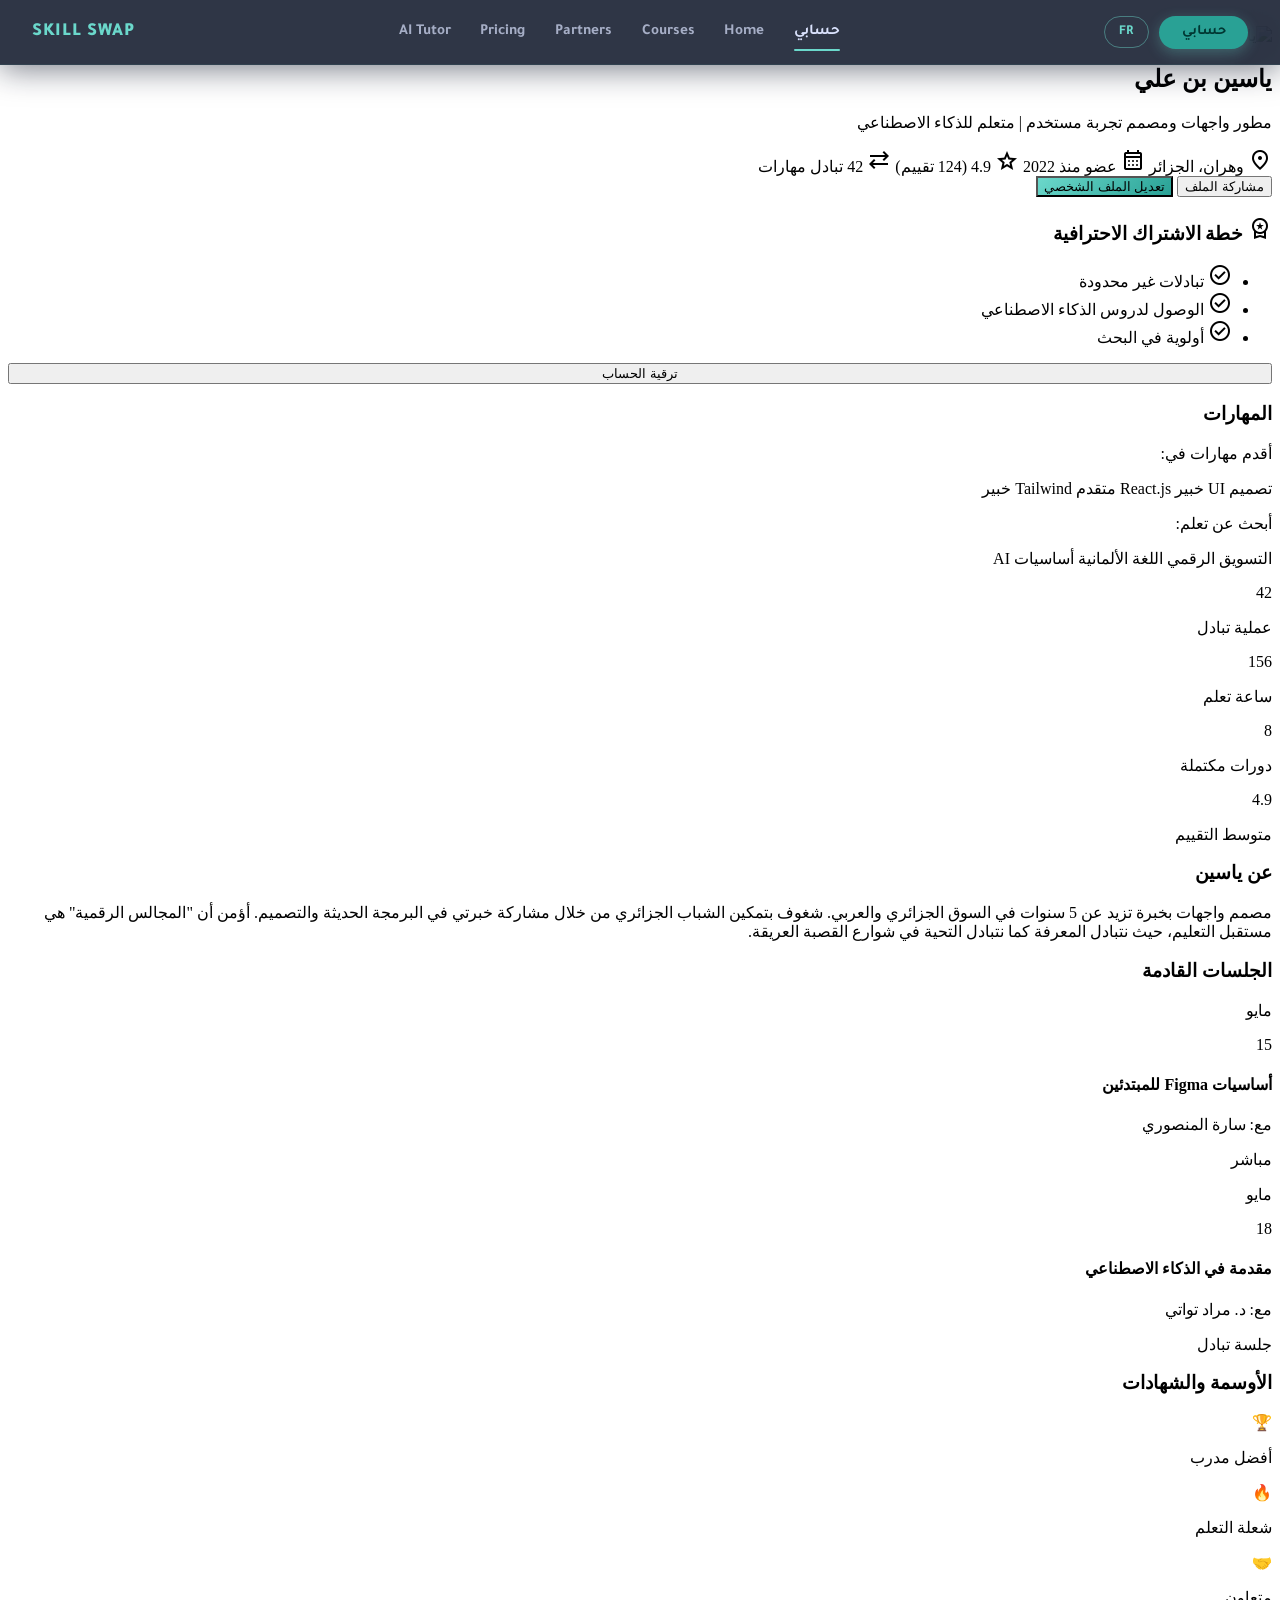
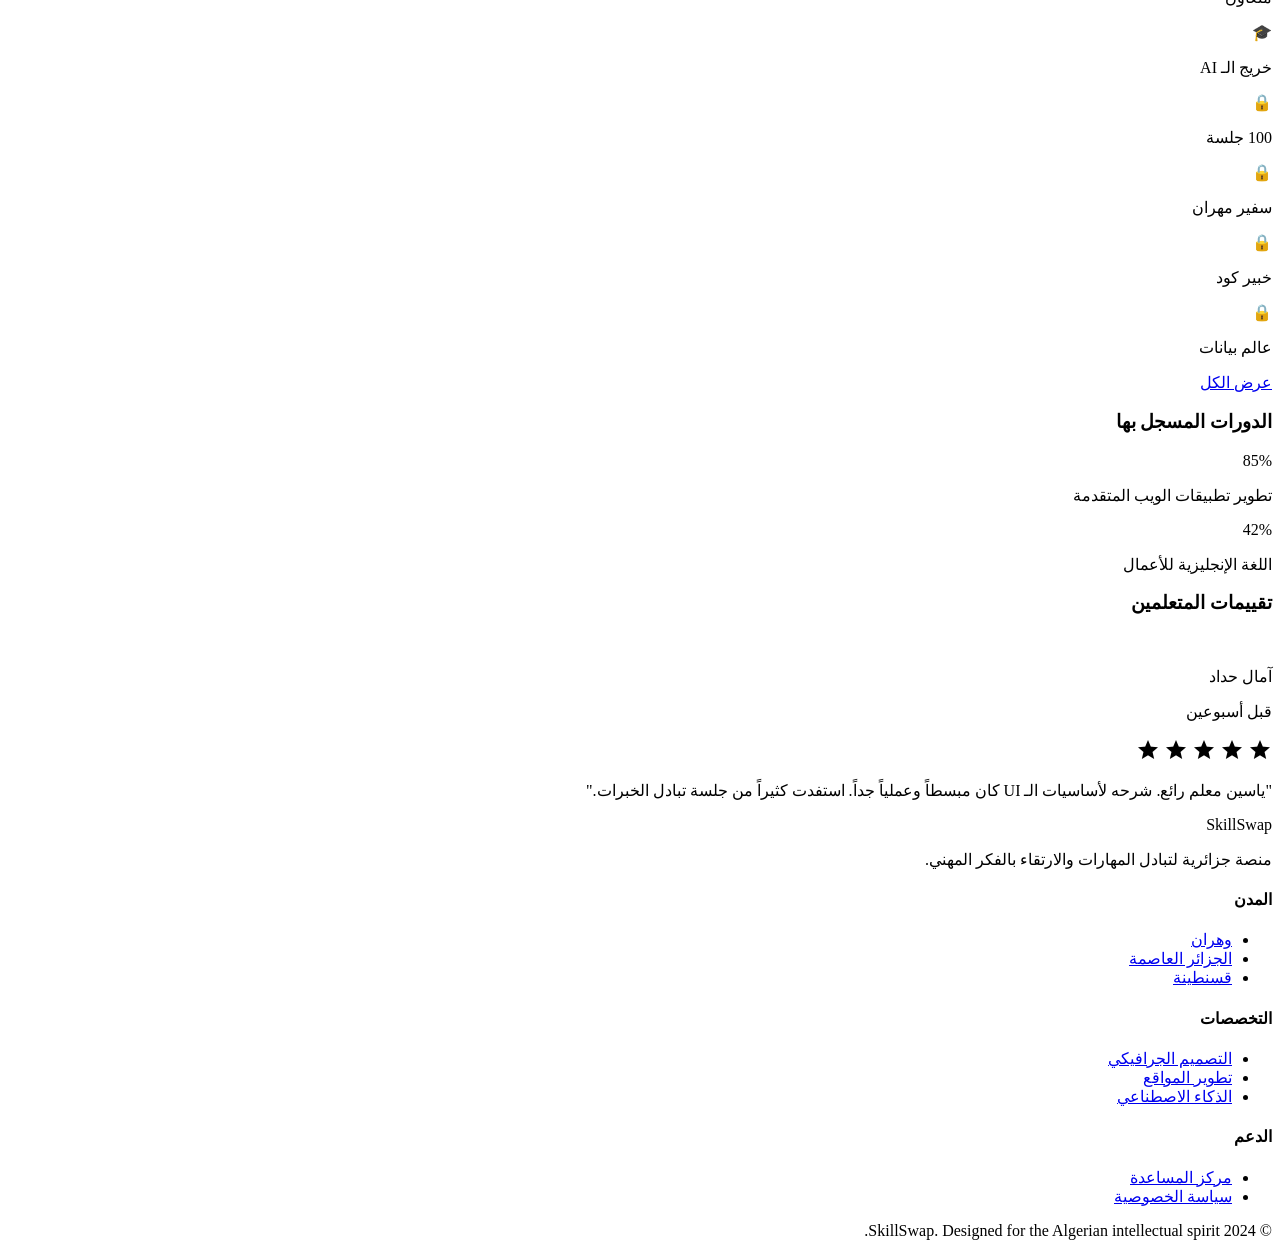
==== account.html @ 95735d89 "Add files via upload" ====
<!DOCTYPE html>
<html class="dark" dir="rtl" lang="ar">
<head>
<meta charset="utf-8"/>
<meta content="width=device-width, initial-scale=1.0" name="viewport"/>
<title>Skill Swap | حسابي</title>
<script src="https://cdn.tailwindcss.com?plugins=forms,container-queries"></script>
<link href="https://fonts.googleapis.com/css2?family=Tajawal:wght@400;500;700;900&family=Cairo:wght@400;500;600;700&family=Material+Symbols+Outlined:wght,FILL@100..700,0..1&display=swap" rel="stylesheet"/>
<link href="https://fonts.googleapis.com/css2?family=Material+Symbols+Outlined:wght,FILL@100..700,0..1&display=swap" rel="stylesheet"/>
<script id="tailwind-config">
  tailwind.config = {
    darkMode:"class",
    theme:{extend:{"colors":{"on-background":"#dae2fd","secondary":"#ffb690","surface-container-lowest":"#060e20","inverse-primary":"#006a61","secondary-fixed":"#ffdbca","surface-tint":"#6bd8cb","tertiary-fixed-dim":"#ffb59a","surface-dim":"#0b1326","tertiary-fixed":"#ffdbce","surface":"#0b1326","error":"#ffb4ab","background":"#0b1326","surface-bright":"#31394d","surface-container-low":"#131b2e","surface-container-high":"#222a3d","on-error-container":"#ffdad6","inverse-surface":"#dae2fd","on-primary-container":"#00302b","tertiary":"#ffb59a","surface-container-highest":"#2d3449","on-tertiary-fixed":"#370e00","on-surface-variant":"#bcc9c6","on-secondary-container":"#4a1c00","on-secondary-fixed-variant":"#783200","on-primary":"#003732","tertiary-container":"#d27956","primary-container":"#29a195","error-container":"#93000a","surface-container":"#171f33","secondary-fixed-dim":"#ffb690","primary-fixed-dim":"#6bd8cb","on-secondary":"#552100","outline-variant":"#3d4947","primary":"#6bd8cb","on-secondary-fixed":"#341100","on-tertiary":"#591c02","on-primary-fixed":"#00201d","outline":"#879391","on-tertiary-container":"#4f1700","on-primary-fixed-variant":"#005049","inverse-on-surface":"#283044","primary-fixed":"#89f5e7","on-surface":"#dae2fd","secondary-container":"#ec6a06","on-error":"#690005","surface-variant":"#2d3449","on-tertiary-fixed-variant":"#773215"},"borderRadius":{"DEFAULT":"0.25rem","lg":"0.5rem","xl":"0.75rem","full":"9999px"},"fontFamily":{"headline":["Tajawal","sans-serif"],"body":["Cairo","sans-serif"],"label":["Cairo","sans-serif"]}}}
  }
</script>
<link rel="stylesheet" href="shared.css"/>
<link rel="stylesheet" href="style-account.css"/>
</head>
<body class="bg-surface text-on-surface min-h-screen font-body" data-page="account">

<!-- Toast -->
<div id="toast" class="fixed bottom-8 left-1/2 -translate-x-1/2 z-[300] hidden">
  <div class="bg-surface-container-high border border-primary/30 text-on-surface px-6 py-3 rounded-full shadow-2xl font-body text-sm flex items-center gap-3">
    <span class="material-symbols-outlined text-primary text-base">check_circle</span>
    <span id="toast-msg">تم بنجاح!</span>
  </div>
</div>

<!-- Edit Profile Modal -->
<div id="edit-modal" class="fixed inset-0 z-[200] hidden items-center justify-center p-4">
  <div class="absolute inset-0 bg-black/70 backdrop-blur-sm" id="edit-modal-backdrop"></div>
  <div class="relative bg-[#131b2e] rounded-3xl w-full max-w-lg shadow-2xl border border-outline-variant/20 z-10 p-8">
    <button onclick="closeEditModal()" class="absolute top-4 left-4 w-10 h-10 bg-surface-container-high rounded-full flex items-center justify-center text-on-surface hover:bg-surface-bright transition-colors">
      <span class="material-symbols-outlined text-base">close</span>
    </button>
    <h2 class="font-headline font-black text-2xl text-on-surface mb-6 text-right">تعديل الملف الشخصي</h2>
    <div class="space-y-4">
      <div class="flex flex-col gap-2 text-right">
        <label class="text-sm font-bold text-on-surface-variant">الاسم الكامل</label>
        <input id="edit-name" type="text" value="ياسين بن علي" class="bg-surface-container-high border border-outline-variant/30 rounded-xl px-4 py-3 text-on-surface focus:ring-primary focus:border-primary text-right"/>
      </div>
      <div class="flex flex-col gap-2 text-right">
        <label class="text-sm font-bold text-on-surface-variant">الولاية</label>
        <input id="edit-city" type="text" value="وهران، الجزائر" class="bg-surface-container-high border border-outline-variant/30 rounded-xl px-4 py-3 text-on-surface focus:ring-primary focus:border-primary text-right"/>
      </div>
      <div class="flex flex-col gap-2 text-right">
        <label class="text-sm font-bold text-on-surface-variant">نبذة عني</label>
        <textarea id="edit-bio" rows="3" class="bg-surface-container-high border border-outline-variant/30 rounded-xl px-4 py-3 text-on-surface focus:ring-primary focus:border-primary text-right resize-none">مصمم واجهات بخبرة تزيد عن 5 سنوات في السوق الجزائري والعربي.</textarea>
      </div>
      <button onclick="saveProfile()" class="w-full py-4 rounded-full maghreb-glow text-on-primary-container font-headline font-black text-lg hover:scale-105 transition-transform mt-4">
        حفظ التغييرات
      </button>
    </div>
  </div>
</div>

<nav id="ss-header"></nav>

<main class="pt-20">
  <!-- Hero Profile Section -->
  <section class="relative">
    <div class="h-64 md:h-80 w-full bg-surface-container-lowest relative overflow-hidden">
      <div class="absolute inset-0 opacity-40 bg-[radial-gradient(circle_at_top_right,_var(--tw-gradient-stops))] from-primary/30 via-transparent to-transparent"></div>
      <img class="w-full h-full object-cover" src="https://lh3.googleusercontent.com/aida-public/[base64]" alt=""/>
      <div class="absolute inset-0 bg-gradient-to-t from-surface via-surface/40 to-transparent"></div>
    </div>
    <div class="max-w-7xl mx-auto px-6 -mt-24 relative z-10">
      <div class="flex flex-col md:flex-row items-end gap-6 pb-8">
        <div class="relative">
          <div class="w-32 h-32 md:w-40 md:h-40 rounded-full border-4 border-surface overflow-hidden shadow-2xl avatar-ring">
            <img class="w-full h-full object-cover" src="https://lh3.googleusercontent.com/aida-public/[base64]" alt="ياسين"/>
          </div>
          <div class="absolute bottom-2 right-2 w-6 h-6 bg-green-500 border-4 border-surface rounded-full shadow-lg animate-pulse"></div>
        </div>
        <div class="flex-1 text-right md:mb-4">
          <div class="flex flex-col md:flex-row md:items-center justify-between gap-4">
            <div>
              <h1 id="profile-name" class="text-3xl md:text-5xl font-black text-on-background mb-1 font-headline">ياسين بن علي</h1>
              <p class="text-primary text-lg md:text-xl font-medium">مطور واجهات ومصمم تجربة مستخدم | متعلم للذكاء الاصطناعي</p>
              <div class="flex flex-wrap gap-3 mt-4">
                <span class="bg-surface-container-high px-4 py-1.5 rounded-full text-xs font-bold flex items-center gap-2">
                  <span class="material-symbols-outlined text-primary text-sm">location_on</span>
                  <span id="profile-city">وهران، الجزائر</span>
                </span>
                <span class="bg-surface-container-high px-4 py-1.5 rounded-full text-xs font-bold flex items-center gap-2">
                  <span class="material-symbols-outlined text-primary text-sm">calendar_month</span> عضو منذ 2022
                </span>
                <span class="bg-surface-container-high px-4 py-1.5 rounded-full text-xs font-bold flex items-center gap-2">
                  <span class="material-symbols-outlined text-secondary text-sm">star</span> 4.9 (124 تقييم)
                </span>
                <span class="bg-surface-container-high px-4 py-1.5 rounded-full text-xs font-bold flex items-center gap-2">
                  <span class="material-symbols-outlined text-primary text-sm">sync_alt</span> 42 تبادل مهارات
                </span>
              </div>
            </div>
            <div class="flex gap-3 h-fit">
              <button onclick="shareProfile()" class="px-6 py-2.5 rounded-full border border-outline-variant bg-surface-container-high hover:bg-surface-bright transition-all font-bold text-sm">مشاركة الملف</button>
              <button onclick="openEditModal()" class="maghreb-glow px-8 py-2.5 rounded-full text-on-primary-container font-black text-sm shadow-xl shadow-primary/20 hover:scale-105 transition-transform">تعديل الملف الشخصي</button>
            </div>
          </div>
        </div>
      </div>
    </div>
  </section>

  <!-- Main Content Layout -->
  <div class="max-w-7xl mx-auto px-6 py-12">
    <div class="flex flex-col lg:flex-row gap-8">
      <!-- LEFT SIDEBAR -->
      <aside class="w-full lg:w-[320px] flex flex-col gap-8">
        <!-- Subscription Card -->
        <div class="bg-surface-container-low rounded-xl p-6 border border-primary/10 relative overflow-hidden">
          <div class="absolute -top-12 -left-12 w-32 h-32 bg-primary/10 rounded-full blur-3xl"></div>
          <h3 class="text-xl font-bold mb-4 flex items-center gap-2 font-headline">
            <span class="material-symbols-outlined text-secondary">workspace_premium</span>
            خطة الاشتراك الاحترافية
          </h3>
          <ul class="space-y-3 mb-6">
            <li class="flex items-center gap-3 text-sm text-on-surface-variant">
              <span class="material-symbols-outlined text-primary text-sm">check_circle</span>
              تبادلات غير محدودة
            </li>
            <li class="flex items-center gap-3 text-sm text-on-surface-variant">
              <span class="material-symbols-outlined text-primary text-sm">check_circle</span>
              الوصول لدروس الذكاء الاصطناعي
            </li>
            <li class="flex items-center gap-3 text-sm text-on-surface-variant">
              <span class="material-symbols-outlined text-primary text-sm">check_circle</span>
              أولوية في البحث
            </li>
          </ul>
          <button onclick="window.location.href='pricing.html'" class="w-full py-3 rounded-xl bg-surface-container-highest border border-outline-variant text-primary font-bold hover:bg-primary hover:text-on-primary transition-all">ترقية الحساب</button>
        </div>
        <!-- Skills Card -->
        <div class="bg-surface-container-low rounded-xl p-6">
          <h3 class="text-lg font-bold mb-6 font-headline">المهارات</h3>
          <div class="mb-8">
            <p class="text-xs font-bold text-primary mb-3">أقدم مهارات في:</p>
            <div class="flex flex-wrap gap-2">
              <span class="bg-primary/10 text-primary px-3 py-1.5 rounded-lg text-xs font-bold flex items-center gap-2">تصميم UI <span class="bg-primary/20 px-1 rounded text-[10px]">خبير</span></span>
              <span class="bg-primary/10 text-primary px-3 py-1.5 rounded-lg text-xs font-bold flex items-center gap-2">React.js <span class="bg-primary/20 px-1 rounded text-[10px]">متقدم</span></span>
              <span class="bg-primary/10 text-primary px-3 py-1.5 rounded-lg text-xs font-bold flex items-center gap-2">Tailwind <span class="bg-primary/20 px-1 rounded text-[10px]">خبير</span></span>
            </div>
          </div>
          <div>
            <p class="text-xs font-bold text-secondary mb-3">أبحث عن تعلم:</p>
            <div class="flex flex-wrap gap-2">
              <span class="bg-secondary/10 text-secondary px-3 py-1.5 rounded-lg text-xs font-bold">التسويق الرقمي</span>
              <span class="bg-secondary/10 text-secondary px-3 py-1.5 rounded-lg text-xs font-bold">اللغة الألمانية</span>
              <span class="bg-secondary/10 text-secondary px-3 py-1.5 rounded-lg text-xs font-bold">أساسيات AI</span>
            </div>
          </div>
        </div>
        <!-- Stats Grid -->
        <div class="grid grid-cols-2 gap-4">
          <div class="bg-surface-container-low p-4 rounded-xl text-center stat-box">
            <p class="text-2xl font-black text-primary">42</p>
            <p class="text-[10px] font-bold text-on-surface-variant uppercase tracking-wider">عملية تبادل</p>
          </div>
          <div class="bg-surface-container-low p-4 rounded-xl text-center stat-box">
            <p class="text-2xl font-black text-secondary">156</p>
            <p class="text-[10px] font-bold text-on-surface-variant uppercase tracking-wider">ساعة تعلم</p>
          </div>
          <div class="bg-surface-container-low p-4 rounded-xl text-center stat-box">
            <p class="text-2xl font-black text-primary">8</p>
            <p class="text-[10px] font-bold text-on-surface-variant uppercase tracking-wider">دورات مكتملة</p>
          </div>
          <div class="bg-surface-container-low p-4 rounded-xl text-center stat-box">
            <p class="text-2xl font-black text-secondary">4.9</p>
            <p class="text-[10px] font-bold text-on-surface-variant uppercase tracking-wider">متوسط التقييم</p>
          </div>
        </div>
      </aside>

      <!-- MAIN COLUMN -->
      <div class="flex-1 flex flex-col gap-8">
        <!-- Bio Section -->
        <div class="bg-surface-container-low p-8 rounded-xl">
          <h3 class="text-xl font-black mb-4 font-headline">عن ياسين</h3>
          <p id="profile-bio" class="text-on-surface-variant leading-relaxed font-medium">
            مصمم واجهات بخبرة تزيد عن 5 سنوات في السوق الجزائري والعربي. شغوف بتمكين الشباب الجزائري من خلال مشاركة خبرتي في البرمجة الحديثة والتصميم. أؤمن أن "المجالس الرقمية" هي مستقبل التعليم، حيث نتبادل المعرفة كما نتبادل التحية في شوارع القصبة العريقة.
          </p>
        </div>

        <!-- Upcoming Sessions -->
        <div class="bg-surface-container-low p-8 rounded-xl">
          <h3 class="text-xl font-black mb-6 font-headline">الجلسات القادمة</h3>
          <div class="space-y-4">
            <div class="flex items-center justify-between p-4 bg-surface-container-high rounded-xl border-r-4 border-primary session-item">
              <div class="flex items-center gap-4">
                <div class="text-center bg-surface-container-highest px-3 py-2 rounded-lg">
                  <p class="text-xs font-bold text-on-surface-variant">مايو</p>
                  <p class="text-lg font-black text-primary">15</p>
                </div>
                <div>
                  <h4 class="font-bold text-on-surface">أساسيات Figma للمبتدئين</h4>
                  <p class="text-xs text-on-surface-variant">مع: سارة المنصوري</p>
                </div>
              </div>
              <span class="bg-primary/10 text-primary text-[10px] px-3 py-1 rounded-full font-black">مباشر</span>
            </div>
            <div class="flex items-center justify-between p-4 bg-surface-container-high rounded-xl border-r-4 border-secondary session-item">
              <div class="flex items-center gap-4">
                <div class="text-center bg-surface-container-highest px-3 py-2 rounded-lg">
                  <p class="text-xs font-bold text-on-surface-variant">مايو</p>
                  <p class="text-lg font-black text-secondary">18</p>
                </div>
                <div>
                  <h4 class="font-bold text-on-surface">مقدمة في الذكاء الاصطناعي</h4>
                  <p class="text-xs text-on-surface-variant">مع: د. مراد تواتي</p>
                </div>
              </div>
              <span class="bg-secondary/10 text-secondary text-[10px] px-3 py-1 rounded-full font-black">جلسة تبادل</span>
            </div>
          </div>
        </div>

        <!-- Badges & Certificates -->
        <div class="bg-surface-container-low p-8 rounded-xl">
          <h3 class="text-xl font-black mb-6 font-headline">الأوسمة والشهادات</h3>
          <div class="grid grid-cols-4 md:grid-cols-8 gap-4">
            <div class="flex flex-col items-center gap-2 group badge-item cursor-pointer" onclick="showBadge('أفضل مدرب', '🏆')">
              <div class="w-12 h-12 rounded-full bg-primary-container flex items-center justify-center text-2xl shadow-lg shadow-primary/10 group-hover:scale-110 transition-transform">🏆</div>
              <p class="text-[10px] font-bold text-on-surface-variant text-center">أفضل مدرب</p>
            </div>
            <div class="flex flex-col items-center gap-2 badge-item cursor-pointer" onclick="showBadge('شعلة التعلم', '🔥')">
              <div class="w-12 h-12 rounded-full bg-primary-container flex items-center justify-center text-2xl shadow-lg shadow-primary/10 hover:scale-110 transition-transform">🔥</div>
              <p class="text-[10px] font-bold text-on-surface-variant text-center">شعلة التعلم</p>
            </div>
            <div class="flex flex-col items-center gap-2 badge-item cursor-pointer" onclick="showBadge('متعاون', '🤝')">
              <div class="w-12 h-12 rounded-full bg-primary-container flex items-center justify-center text-2xl shadow-lg shadow-primary/10 hover:scale-110 transition-transform">🤝</div>
              <p class="text-[10px] font-bold text-on-surface-variant text-center">متعاون</p>
            </div>
            <div class="flex flex-col items-center gap-2 badge-item cursor-pointer" onclick="showBadge('خريج الـ AI', '🎓')">
              <div class="w-12 h-12 rounded-full bg-primary-container flex items-center justify-center text-2xl shadow-lg shadow-primary/10 hover:scale-110 transition-transform">🎓</div>
              <p class="text-[10px] font-bold text-on-surface-variant text-center">خريج الـ AI</p>
            </div>
            <div class="flex flex-col items-center gap-2 opacity-30 grayscale cursor-not-allowed">
              <div class="w-12 h-12 rounded-full bg-surface-container-highest flex items-center justify-center text-2xl">🔒</div>
              <p class="text-[10px] font-bold text-on-surface-variant text-center">100 جلسة</p>
            </div>
            <div class="flex flex-col items-center gap-2 opacity-30 grayscale cursor-not-allowed">
              <div class="w-12 h-12 rounded-full bg-surface-container-highest flex items-center justify-center text-2xl">🔒</div>
              <p class="text-[10px] font-bold text-on-surface-variant text-center">سفير مهران</p>
            </div>
            <div class="flex flex-col items-center gap-2 opacity-30 grayscale cursor-not-allowed">
              <div class="w-12 h-12 rounded-full bg-surface-container-highest flex items-center justify-center text-2xl">🔒</div>
              <p class="text-[10px] font-bold text-on-surface-variant text-center">خبير كود</p>
            </div>
            <div class="flex flex-col items-center gap-2 opacity-30 grayscale cursor-not-allowed">
              <div class="w-12 h-12 rounded-full bg-surface-container-highest flex items-center justify-center text-2xl">🔒</div>
              <p class="text-[10px] font-bold text-on-surface-variant text-center">عالم بيانات</p>
            </div>
          </div>
        </div>

        <!-- Progress Bars -->
        <div class="bg-surface-container-low p-8 rounded-xl">
          <div class="flex items-center justify-between mb-6">
            <a class="text-primary text-xs font-bold hover:underline" href="courses.html">عرض الكل</a>
            <h3 class="text-xl font-black font-headline">الدورات المسجل بها</h3>
          </div>
          <div class="space-y-6">
            <div>
              <div class="flex justify-between items-center mb-2">
                <p class="text-xs text-primary font-bold">85%</p>
                <p class="font-bold text-sm">تطوير تطبيقات الويب المتقدمة</p>
              </div>
              <div class="h-2 w-full bg-surface-container-highest rounded-full overflow-hidden">
                <div class="h-full maghreb-glow rounded-full progress-bar" data-width="85" style="width:0%"></div>
              </div>
            </div>
            <div>
              <div class="flex justify-between items-center mb-2">
                <p class="text-xs text-secondary font-bold">42%</p>
                <p class="font-bold text-sm">اللغة الإنجليزية للأعمال</p>
              </div>
              <div class="h-2 w-full bg-surface-container-highest rounded-full overflow-hidden">
                <div class="h-full accent-glow rounded-full progress-bar" data-width="42" style="width:0%"></div>
              </div>
            </div>
          </div>
        </div>

        <!-- Reviews Section -->
        <div class="bg-surface-container-low p-8 rounded-xl">
          <h3 class="text-xl font-black mb-6 font-headline">تقييمات المتعلمين</h3>
          <div class="space-y-6">
            <div class="bg-surface-container-high/50 p-6 rounded-xl review-card">
              <div class="flex justify-between items-start mb-4">
                <div class="flex gap-3">
                  <div class="w-10 h-10 rounded-full overflow-hidden bg-primary-container/20">
                    <img class="w-full h-full object-cover" src="https://lh3.googleusercontent.com/aida-public/[base64]" alt=""/>
                  </div>
                  <div>
                    <p class="font-bold text-sm">آمال حداد</p>
                    <p class="text-[10px] text-on-surface-variant">قبل أسبوعين</p>
                  </div>
                </div>
                <div class="flex text-secondary">
                  <span class="material-symbols-outlined text-xs" style="font-variation-settings:'FILL' 1;">star</span>
                  <span class="material-symbols-outlined text-xs" style="font-variation-settings:'FILL' 1;">star</span>
                  <span class="material-symbols-outlined text-xs" style="font-variation-settings:'FILL' 1;">star</span>
                  <span class="material-symbols-outlined text-xs" style="font-variation-settings:'FILL' 1;">star</span>
                  <span class="material-symbols-outlined text-xs" style="font-variation-settings:'FILL' 1;">star</span>
                </div>
              </div>
              <p class="text-sm text-on-surface-variant italic">"ياسين معلم رائع. شرحه لأساسيات الـ UI كان مبسطاً وعملياً جداً. استفدت كثيراً من جلسة تبادل الخبرات."</p>
            </div>
          </div>
        </div>
      </div>
    </div>
  </div>
</main>

<!-- Footer -->
<footer class="bg-[#131b2e] w-full pt-16 pb-8 px-8 font-body text-base leading-relaxed">
  <div class="max-w-7xl mx-auto grid grid-cols-1 md:grid-cols-4 gap-12 text-right w-full">
    <div>
      <div class="text-xl font-bold text-[#dae2fd] mb-4 font-headline">SkillSwap</div>
      <p class="text-[#dae2fd]/60 text-sm">منصة جزائرية لتبادل المهارات والارتقاء بالفكر المهني.</p>
    </div>
    <div>
      <h4 class="text-[#f97316] font-semibold mb-6 font-headline">المدن</h4>
      <ul class="space-y-3">
        <li><a class="text-[#dae2fd]/60 hover:text-[#6bd8cb] transition-colors" href="#">وهران</a></li>
        <li><a class="text-[#dae2fd]/60 hover:text-[#6bd8cb] transition-colors" href="#">الجزائر العاصمة</a></li>
        <li><a class="text-[#dae2fd]/60 hover:text-[#6bd8cb] transition-colors" href="#">قسنطينة</a></li>
      </ul>
    </div>
    <div>
      <h4 class="text-[#f97316] font-semibold mb-6 font-headline">التخصصات</h4>
      <ul class="space-y-3">
        <li><a class="text-[#dae2fd]/60 hover:text-[#6bd8cb] transition-colors" href="courses.html">التصميم الجرافيكي</a></li>
        <li><a class="text-[#dae2fd]/60 hover:text-[#6bd8cb] transition-colors" href="courses.html">تطوير المواقع</a></li>
        <li><a class="text-[#dae2fd]/60 hover:text-[#6bd8cb] transition-colors" href="ai.html">الذكاء الاصطناعي</a></li>
      </ul>
    </div>
    <div>
      <h4 class="text-[#f97316] font-semibold mb-6 font-headline">الدعم</h4>
      <ul class="space-y-3">
        <li><a class="text-[#dae2fd]/60 hover:text-[#6bd8cb] transition-colors" href="#">مركز المساعدة</a></li>
        <li><a class="text-[#dae2fd]/60 hover:text-[#6bd8cb] transition-colors" href="#">سياسة الخصوصية</a></li>
      </ul>
    </div>
  </div>
  <div class="mt-16 pt-8 border-t border-outline-variant/20 text-center text-[#dae2fd]/40 text-xs">© 2024 SkillSwap. Designed for the Algerian intellectual spirit.</div>
</footer>

<script src="shared.js"></script>
<script src="script-account.js"></script>
</body>
</html>
---- shared.css ----
/* ============================================================
   SKILL SWAP — shared.css
   Shared styles: header, modals, auth, AI, course-detail, utils
   ============================================================ */

/* ──── HEADER ──── */
#ss-header {
  position: fixed; top: 0; left: 0; right: 0;
  z-index: 100;
  background: rgba(11,19,38,.85);
  backdrop-filter: blur(20px);
  -webkit-backdrop-filter: blur(20px);
  border-bottom: 1px solid rgba(107,216,203,.07);
  box-shadow: 0 4px 32px rgba(11,19,38,.55);
}
.nav-inner {
  display: flex; align-items: center; justify-content: space-between;
  padding: .875rem 1.5rem;
  max-width: 1280px; margin: 0 auto;
}
.nav-brand {
  display: flex; align-items: center; gap: .625rem;
  text-decoration: none; cursor: pointer;
}
.nav-badge {
  width: 2.25rem; height: 2.25rem; border-radius: .625rem;
  background: linear-gradient(135deg,#ffb690,#ec6a06);
  color: #fff; font-weight: 900; font-size: .875rem;
  display: flex; align-items: center; justify-content: center;
  box-shadow: 0 4px 12px rgba(236,106,6,.3); flex-shrink: 0;
}
.nav-brand-text {
  font-family: 'Tajawal', sans-serif; font-weight: 900; font-size: 1.25rem;
  background: linear-gradient(to bottom right,#6bd8cb,#29a195);
  -webkit-background-clip: text; -webkit-text-fill-color: transparent;
  background-clip: text;
}
.nav-links { display: flex; align-items: center; gap: 2rem; }
.nav-link {
  font-family: 'Tajawal', sans-serif; font-weight: 700; font-size: 1rem;
  color: rgba(218,226,253,.65); text-decoration: none;
  padding-bottom: 2px; border-bottom: 2px solid transparent;
  transition: color .2s, border-color .2s;
}
.nav-link:hover { color: #dae2fd; }
.nav-link-active { color: #6bd8cb !important; border-bottom-color: #6bd8cb; }
.nav-actions { display: flex; align-items: center; gap: .75rem; }

/* Language toggle */
.lang-pill {
  display: flex; align-items: center;
  background: rgba(34,42,61,.6);
  border: 1px solid rgba(107,216,203,.15);
  border-radius: 9999px;
  padding: .2rem; gap: .15rem;
}
.lang-btn {
  padding: .25rem .7rem; border-radius: 9999px;
  font-size: .75rem; font-weight: 700;
  cursor: pointer; transition: all .2s;
  color: rgba(218,226,253,.45); border: none;
  background: transparent; font-family: 'Cairo', sans-serif;
}
.lang-btn-active {
  background: linear-gradient(135deg,#6bd8cb,#29a195);
  color: #003732 !important;
}

/* Nav buttons */
.btn-join {
  padding: .45rem 1.1rem; border-radius: 9999px;
  font-family: 'Tajawal', sans-serif; font-weight: 700; font-size: .85rem;
  background: linear-gradient(135deg,#6bd8cb,#29a195);
  color: #003732; cursor: pointer; border: none;
  transition: transform .2s, box-shadow .2s; white-space: nowrap;
}
.btn-join:hover { transform: scale(1.05); box-shadow: 0 4px 16px rgba(107,216,203,.3); }

.btn-account {
  display: flex; align-items: center; gap: .5rem;
  padding: .35rem .9rem .35rem .5rem;
  border-radius: 9999px;
  border: 1px solid rgba(107,216,203,.3);
  background: rgba(107,216,203,.08);
  color: #6bd8cb; text-decoration: none;
  font-family: 'Tajawal', sans-serif; font-weight: 700; font-size: .85rem;
  transition: background .2s;
}
.btn-account:hover { background: rgba(107,216,203,.15); }
.nav-avatar {
  width: 1.75rem; height: 1.75rem; border-radius: 9999px;
  background: linear-gradient(135deg,#6bd8cb,#29a195);
  color: #003732; font-weight: 900; font-size: .8rem;
  display: flex; align-items: center; justify-content: center; flex-shrink: 0;
}

.hamburger {
  padding: .4rem; border-radius: .5rem; border: none; background: transparent;
  color: #6bd8cb; cursor: pointer; transition: background .2s;
}
.hamburger:hover { background: rgba(107,216,203,.1); }

/* ──── MOBILE DRAWER ──── */
.mobile-drawer { position: fixed; inset: 0; z-index: 200; }
.mobile-overlay {
  position: absolute; inset: 0;
  background: rgba(0,0,0,.6); backdrop-filter: blur(4px);
}
.mobile-panel {
  position: absolute; top: 0; right: 0;
  width: min(18rem, 85vw); height: 100%;
  background: #131b2e;
  border-left: 1px solid rgba(107,216,203,.12);
  display: flex; flex-direction: column;
  padding: 1.5rem; gap: 1rem; overflow-y: auto;
}
[dir="ltr"] .mobile-panel { right: auto; left: 0; border-left: none; border-right: 1px solid rgba(107,216,203,.12); }
.slide-in { animation: slideInPanel .3s cubic-bezier(.34,1.56,.64,1) forwards; }
@keyframes slideInPanel { from { transform: translateX(100%); opacity: 0; } to { transform: translateX(0); opacity: 1; } }
[dir="ltr"] .mobile-panel.slide-in { animation: slideInPanelLTR .3s cubic-bezier(.34,1.56,.64,1) forwards; }
@keyframes slideInPanelLTR { from { transform: translateX(-100%); opacity: 0; } to { transform: translateX(0); opacity: 1; } }

.mobile-panel-header {
  display: flex; justify-content: space-between; align-items: center;
  padding-bottom: .75rem; border-bottom: 1px solid rgba(61,73,71,.3);
}
.mobile-close {
  width: 2rem; height: 2rem; border-radius: 9999px;
  background: rgba(34,42,61,.6); border: none; color: #dae2fd;
  display: flex; align-items: center; justify-content: center; cursor: pointer;
}
.mobile-lang { align-self: flex-end; }
.mobile-nav { display: flex; flex-direction: column; gap: .25rem; }
.mobile-nav-link {
  padding: .75rem 1rem; border-radius: .75rem;
  font-family: 'Tajawal', sans-serif; font-weight: 700; font-size: 1rem;
  color: rgba(218,226,253,.7); text-decoration: none;
  border: 1px solid transparent; transition: all .2s;
}
.mobile-nav-link:hover, .mobile-nav-active {
  background: rgba(107,216,203,.1); color: #6bd8cb;
  border-color: rgba(107,216,203,.25);
}
.mobile-auth { margin-top: auto; display: flex; flex-direction: column; gap: .75rem; }
.mobile-auth .btn-join { padding: .75rem 1.5rem; text-align: center; }
.w-full { width: 100%; }

/* ──── MODAL BASE ──── */
.modal-backdrop {
  position: fixed; inset: 0; z-index: 300;
  background: rgba(0,0,0,.72); backdrop-filter: blur(6px);
}
.modal-open { display: flex !important; }
#ss-reg-modal, #ss-course-modal {
  display: none; position: fixed; inset: 0; z-index: 400;
  align-items: center; justify-content: center; padding: 1rem;
}
.modal-box {
  position: relative; z-index: 401;
  animation: modalPop .38s cubic-bezier(.34,1.56,.64,1) forwards;
}
@keyframes modalPop {
  from { opacity: 0; transform: scale(.92) translateY(16px); }
  to   { opacity: 1; transform: scale(1) translateY(0); }
}
.modal-close-btn {
  position: absolute; top: .875rem; z-index: 10;
  width: 2rem; height: 2rem; border-radius: 9999px;
  background: rgba(34,42,61,.8); border: none; color: #dae2fd;
  display: flex; align-items: center; justify-content: center;
  cursor: pointer; transition: background .2s;
}
[dir="rtl"] .modal-close-btn { left: .875rem; }
[dir="ltr"] .modal-close-btn { right: .875rem; }
.modal-close-btn:hover { background: rgba(61,73,71,.8); }
.modal-close-btn .material-symbols-outlined { font-size: 1rem; }

/* ──── REG MODAL ──── */
.reg-modal-box {
  background: #0f1829;
  border-radius: 1.75rem;
  width: 100%; max-width: 26rem;
  max-height: 90vh; overflow-y: auto;
  border: 1px solid rgba(107,216,203,.12);
  box-shadow: 0 32px 64px rgba(0,0,0,.5);
}
.modal-color-bar {
  height: .25rem; border-radius: 1.75rem 1.75rem 0 0;
  background: linear-gradient(90deg,#6bd8cb,#29a195,#ffb690,#ec6a06);
}
.reg-logo { text-align: center; padding: 1.5rem 2rem .5rem; }
.reg-logo-icon {
  width: 3.5rem; height: 3.5rem; border-radius: 1rem;
  background: linear-gradient(135deg,#6bd8cb,#29a195);
  color: #003732; font-weight: 900; font-size: 1.25rem;
  display: flex; align-items: center; justify-content: center;
  margin: 0 auto 1rem; box-shadow: 0 8px 20px rgba(107,216,203,.25);
}
.reg-title { font-family:'Tajawal',sans-serif; font-weight:900; font-size:1.4rem; color:#dae2fd; margin:0 0 .25rem; }
.reg-subtitle { font-size:.85rem; color: rgba(188,201,198,.7); margin:0; }
.reg-tabs {
  display: flex; background: rgba(34,42,61,.6); border-radius: 1rem;
  padding: .25rem; margin: 1rem 2rem; gap: .25rem;
}
.reg-tab {
  flex: 1; padding: .55rem; border-radius: .75rem;
  font-family:'Tajawal',sans-serif; font-weight:700; font-size:.95rem;
  cursor: pointer; border: none; background: transparent;
  color: rgba(218,226,253,.45); transition: all .2s;
}
.reg-tab-active {
  background: linear-gradient(135deg,#6bd8cb,#29a195);
  color: #003732 !important;
}
.reg-social { padding: 0 2rem; display: flex; flex-direction: column; gap: .6rem; }
.social-btn {
  display: flex; align-items: center; justify-content: center; gap: .6rem;
  padding: .7rem; border-radius: .75rem;
  background: rgba(34,42,61,.6); border: 1px solid rgba(61,73,71,.4);
  color: #dae2fd; font-family:'Cairo',sans-serif; font-weight:600; font-size:.9rem;
  cursor: pointer; transition: all .2s;
}
.social-btn:hover { border-color: rgba(107,216,203,.35); background: rgba(34,42,61,.9); }
.reg-divider {
  text-align: center; color: rgba(188,201,198,.35); font-size: .8rem;
  position: relative; margin: 1rem 2rem;
}
.reg-divider::before, .reg-divider::after {
  content: ''; position: absolute; top: 50%;
  width: 38%; height: 1px; background: rgba(61,73,71,.5);
}
[dir="rtl"] .reg-divider::before { left: 0; }
[dir="rtl"] .reg-divider::after  { right: 0; }
[dir="ltr"] .reg-divider::before { right: 0; }
[dir="ltr"] .reg-divider::after  { left: 0; }

.reg-form { padding: 0 2rem 2rem; display: flex; flex-direction: column; gap: .75rem; }
.reg-form.hidden { display: none; }
.form-row { display: flex; gap: .6rem; }
.form-input {
  width: 100%; background: #222a3d; border: 1px solid rgba(61,73,71,.5);
  border-radius: .75rem; padding: .7rem 1rem;
  color: #dae2fd; font-family:'Cairo',sans-serif; font-size:.9rem;
  outline: none; transition: border-color .2s, box-shadow .2s;
}
.form-input:focus {
  border-color: #6bd8cb;
  box-shadow: 0 0 0 3px rgba(107,216,203,.12);
}
.form-input::placeholder { color: rgba(188,201,198,.35); }
.form-select { cursor: pointer; }
.form-input-wrap { position: relative; }
.form-input-wrap .form-input { padding-inline-end: 2.75rem; }
.toggle-pwd {
  position: absolute; top: 50%; transform: translateY(-50%);
  background: transparent; border: none; color: rgba(188,201,198,.5);
  cursor: pointer; transition: color .2s; display: flex; align-items: center;
}
[dir="rtl"] .toggle-pwd { left: .75rem; }
[dir="ltr"] .toggle-pwd { right: .75rem; }
.toggle-pwd:hover { color: #6bd8cb; }
.toggle-pwd .material-symbols-outlined { font-size: 1.1rem; }
.form-check {
  display: flex; align-items: flex-start; gap: .5rem;
  font-family:'Cairo',sans-serif; font-size:.8rem; color:rgba(188,201,198,.7);
  cursor: pointer;
}
.form-checkbox { accent-color: #6bd8cb; margin-top:.15rem; flex-shrink:0; }
.forgot-row { text-align: start; }
.forgot-btn {
  background: none; border: none; color: #6bd8cb; font-size:.8rem;
  cursor: pointer; padding:0; font-family:'Cairo',sans-serif;
}
.forgot-btn:hover { text-decoration: underline; }
.btn-submit {
  padding: .85rem; border-radius: 9999px;
  background: linear-gradient(135deg,#6bd8cb,#29a195);
  color: #003732; font-family:'Tajawal',sans-serif;
  font-weight: 900; font-size: 1rem;
  border: none; cursor: pointer;
  transition: transform .2s, box-shadow .2s;
  box-shadow: 0 8px 24px rgba(107,216,203,.2);
}
.btn-submit:hover { transform: scale(1.02); box-shadow: 0 12px 28px rgba(107,216,203,.3); }
.btn-submit:disabled { opacity: .6; transform: none; }

/* ──── COURSE DETAIL MODAL ──── */
.course-modal-box {
  background: #131b2e; border-radius: 1.75rem;
  width: 100%; max-width: 38rem; max-height: 90vh; overflow-y: auto;
  border: 1px solid rgba(107,216,203,.12);
  box-shadow: 0 32px 80px rgba(0,0,0,.6);
}
.course-modal-header {
  height: 12rem; display: flex; align-items: center; justify-content: center;
  border-radius: 1.75rem 1.75rem 0 0; position: relative; overflow: hidden;
}
.course-modal-header::after {
  content:''; position:absolute; inset:0;
  background: rgba(0,0,0,.15);
}
.course-modal-emoji { font-size: 4.5rem; position: relative; z-index: 1; }
.course-modal-body { padding: 1.75rem; }
.course-modal-meta-row { display:flex; align-items:flex-start; justify-content:space-between; gap:1rem; margin-bottom:.75rem; }
.course-modal-title { font-family:'Tajawal',sans-serif; font-weight:900; font-size:1.4rem; color:#dae2fd; flex:1; line-height:1.3; }
.course-modal-category { background:rgba(255,182,144,.12); color:#ffb690; font-size:.75rem; font-weight:700; padding:.25rem .75rem; border-radius:9999px; white-space:nowrap; flex-shrink:0; }
.course-modal-stats { display:flex; flex-wrap:wrap; gap:.75rem; font-size:.85rem; color:rgba(188,201,198,.7); margin-bottom:1rem; align-items:center; }
.course-modal-stats span { display:flex; align-items:center; gap:.25rem; }
.course-level-badge { background:rgba(107,216,203,.1); color:#6bd8cb; padding:.2rem .65rem; border-radius:.5rem; font-size:.75rem; font-weight:700; }
.course-modal-desc { font-family:'Cairo',sans-serif; font-size:.9rem; color:rgba(188,201,198,.8); line-height:1.7; margin-bottom:1.25rem; }
.course-instructor-box {
  background: rgba(23,31,51,.7); border-radius:1rem; padding:1rem;
  display:flex; align-items:flex-start; gap:.75rem; margin-bottom:1.25rem;
  flex-direction: row-reverse;
  border: 1px solid rgba(61,73,71,.3);
}
[dir="ltr"] .course-instructor-box { flex-direction: row; }
.course-instructor-avatar {
  width:3rem; height:3rem; border-radius:9999px; flex-shrink:0;
  background:linear-gradient(135deg,#6bd8cb,#29a195);
  color:#003732; font-weight:900; font-size:1.25rem;
  display:flex; align-items:center; justify-content:center;
}
.course-instructor-info { flex:1; text-align:right; }
[dir="ltr"] .course-instructor-info { text-align:left; }
.course-instructor-name { font-family:'Tajawal',sans-serif; font-weight:700; color:#dae2fd; font-size:.95rem; }
.course-instructor-bio { font-family:'Cairo',sans-serif; font-size:.78rem; color:rgba(188,201,198,.65); margin-top:.25rem; line-height:1.5; }
.course-instructor-icon-wrap {
  width:2.25rem; height:2.25rem; background:rgba(107,216,203,.1);
  border-radius:.65rem; display:flex; align-items:center; justify-content:center; flex-shrink:0;
}
.course-section { margin-bottom:1.25rem; }
.course-section-title {
  font-family:'Tajawal',sans-serif; font-weight:700; font-size:1rem;
  color:#dae2fd; margin-bottom:.75rem;
  display:flex; align-items:center; gap:.4rem; justify-content:flex-end;
}
[dir="ltr"] .course-section-title { justify-content:flex-start; }
.course-curriculum { display:flex; flex-direction:column; gap:.4rem; }
.curriculum-item {
  display:flex; align-items:center; gap:.6rem;
  background:rgba(34,42,61,.4); border-radius:.65rem;
  padding:.6rem .875rem; border:1px solid rgba(61,73,71,.25);
  font-family:'Cairo',sans-serif; font-size:.875rem; color:rgba(218,226,253,.85);
  flex-direction:row-reverse;
}
[dir="ltr"] .curriculum-item { flex-direction:row; }
.course-sessions-grid { display:grid; grid-template-columns:repeat(3,1fr); gap:.6rem; }
.session-card {
  border:2px solid rgba(61,73,71,.35); border-radius:1rem;
  padding:.875rem .625rem; text-align:center; cursor:pointer;
  transition:all .2s; background:transparent;
}
.session-card:hover { border-color:rgba(107,216,203,.4); background:rgba(107,216,203,.04); }
.session-card-selected { border-color:#6bd8cb !important; background:rgba(107,216,203,.08) !important; }
.session-icon { font-size:1.75rem; margin-bottom:.35rem; }
.session-name { font-family:'Tajawal',sans-serif; font-weight:700; font-size:.78rem; color:#dae2fd; margin-bottom:.25rem; }
.session-price { font-family:'Tajawal',sans-serif; font-weight:900; font-size:.82rem; color:#6bd8cb; margin-bottom:.2rem; }
.session-desc { font-size:.7rem; color:rgba(188,201,198,.6); line-height:1.4; }
.course-modal-actions { display:flex; gap:.75rem; flex-direction:row-reverse; }
[dir="ltr"] .course-modal-actions { flex-direction:row; }
.course-btn-enroll {
  flex:1; padding:.9rem; border-radius:9999px;
  background:linear-gradient(135deg,#6bd8cb,#29a195);
  color:#003732; font-family:'Tajawal',sans-serif; font-weight:900; font-size:1rem;
  border:none; cursor:pointer; display:flex; align-items:center; justify-content:center; gap:.4rem;
  transition:transform .2s, box-shadow .2s;
  box-shadow: 0 8px 24px rgba(107,216,203,.2);
}
.course-btn-enroll:hover { transform:scale(1.03); box-shadow:0 12px 28px rgba(107,216,203,.3); }
.course-btn-later {
  padding:.9rem 1.5rem; border-radius:9999px;
  border:1px solid rgba(61,73,71,.4); background:transparent;
  color:rgba(218,226,253,.7); font-family:'Tajawal',sans-serif; font-weight:700; font-size:.9rem;
  cursor:pointer; transition:background .2s;
}
.course-btn-later:hover { background:rgba(34,42,61,.5); }

/* ──── AI CHAT ──── */
.chat-msg {
  display:flex; align-items:flex-end; gap:.6rem;
  animation:chatIn .35s cubic-bezier(.34,1.56,.64,1) forwards;
}
@keyframes chatIn { from{opacity:0;transform:translateY(10px);}to{opacity:1;transform:translateY(0);} }
.chat-msg-ai  { align-self:flex-start; }
.chat-msg-user{ align-self:flex-end; flex-direction:row-reverse; }
.chat-avatar-ai {
  width:2rem; height:2rem; border-radius:9999px; flex-shrink:0;
  background:linear-gradient(135deg,#6bd8cb,#29a195);
  color:#003732; display:flex; align-items:center; justify-content:center;
}
.chat-avatar-user {
  width:2rem; height:2rem; border-radius:9999px; flex-shrink:0;
  background: rgba(45,52,73,.8); border:1px solid rgba(61,73,71,.3);
  color:#dae2fd; display:flex; align-items:center; justify-content:center;
}
.chat-bubble-wrap { display:flex; flex-direction:column; gap:.2rem; max-width:84%; }
.chat-bubble-wrap-user { align-items:flex-end; }
.chat-bubble {
  padding:.9rem 1.1rem; border-radius:1.25rem; font-size:.9rem;
  font-family:'Cairo',sans-serif; line-height:1.65;
}
.chat-bubble-ai  { background:#fff; color:#0b1326; border-radius:1.25rem 1.25rem 1.25rem .25rem; }
.chat-bubble-user{ background:linear-gradient(135deg,#ffb690,#ec6a06); color:#fff; border-radius:1.25rem 1.25rem .25rem 1.25rem; }
.chat-time { font-size:.7rem; color:rgba(188,201,198,.5); padding: 0 .25rem; }
.chat-time-user { text-align:end; }
.chat-typing { display:flex; align-items:center; gap:.4rem; padding:.75rem 1.1rem; }
.typing-dot {
  width:.45rem; height:.45rem; background:#6bd8cb; border-radius:9999px;
  animation:typeBounce 1.4s ease-in-out infinite;
}
.typing-dot:nth-child(2){animation-delay:.16s;}
.typing-dot:nth-child(3){animation-delay:.32s;}
@keyframes typeBounce{0%,60%,100%{transform:translateY(0);}30%{transform:translateY(-6px);}}

/* ──── UTILS ──── */
.hidden { display: none !important; }
.page-pt { padding-top: 5rem; }

/* ══════════════════════════════════════════════════════════════
   NAVBAR الجديد — يطابق الصورة + زر اللغة
   ══════════════════════════════════════════════════════════════ */

/* الـ wrapper الداخلي */
.ss-nb {
  display: flex;
  align-items: center;
  justify-content: space-between;
  padding: 0 2rem;
  height: 64px;
  max-width: 1400px;
  margin: 0 auto;
  direction: ltr;
}

/* شعار يسار */
.ss-nb__brand {
  font-family: 'Tajawal', sans-serif;
  font-weight: 900;
  font-size: 1.15rem;
  letter-spacing: .04em;
  color: #6bd8cb;
  text-decoration: none;
  white-space: nowrap;
  flex-shrink: 0;
}

/* روابط وسط */
.ss-nb__links {
  display: flex;
  align-items: center;
  gap: .15rem;
  flex: 1;
  justify-content: center;
}

/* رابط فردي */
.ss-nav-lnk {
  font-family: 'Tajawal', sans-serif;
  font-weight: 600;
  font-size: .95rem;
  color: rgba(218,226,253,.7);
  text-decoration: none;
  padding: .4rem .85rem;
  border-radius: 6px;
  transition: color .2s;
  white-space: nowrap;
  position: relative;
}
.ss-nav-lnk:hover { color: #dae2fd; }

/* الرابط النشط — خط تحته مثل الصورة */
.ss-nav-lnk--active {
  color: #dae2fd !important;
  font-weight: 700;
}
.ss-nav-lnk--active::after {
  content: '';
  position: absolute;
  bottom: -4px;
  left: .85rem;
  right: .85rem;
  height: 2px;
  background: #6bd8cb;
  border-radius: 2px;
}

/* يمين: زر اللغة + My Account */
.ss-nb__right {
  display: flex;
  align-items: center;
  gap: .65rem;
  flex-shrink: 0;
}

/* زر تبديل اللغة */
.ss-lang-btn {
  padding: .4rem .9rem;
  border-radius: 9999px;
  border: 1.5px solid rgba(107,216,203,.45);
  background: transparent;
  color: #6bd8cb;
  font-family: 'Tajawal', sans-serif;
  font-weight: 700;
  font-size: .85rem;
  cursor: pointer;
  transition: all .2s;
  white-space: nowrap;
}
.ss-lang-btn:hover {
  background: rgba(107,216,203,.12);
  border-color: #6bd8cb;
}

/* زر My Account — تيل مملوء مثل الصورة */
.ss-nb__account {
  display: inline-flex;
  align-items: center;
  padding: .5rem 1.4rem;
  border-radius: 9999px;
  background: #6bd8cb;
  color: #003732;
  font-family: 'Tajawal', sans-serif;
  font-weight: 700;
  font-size: .9rem;
  text-decoration: none;
  white-space: nowrap;
  transition: transform .2s, box-shadow .2s;
  box-shadow: 0 4px 14px rgba(107,216,203,.3);
}
.ss-nb__account:hover {
  transform: scale(1.04);
  box-shadow: 0 6px 18px rgba(107,216,203,.4);
}
.ss-nb__account--active { background: #29a195; }

/* همبرغر موبايل */
.ss-nb__burger {
  display: none;
  background: transparent;
  border: none;
  color: #6bd8cb;
  font-size: 1.5rem;
  cursor: pointer;
  padding: .25rem .4rem;
  line-height: 1;
}

/* موبايل */
@media (max-width: 768px) {
  .ss-nb__links  { display: none; }
  .ss-nb__account { display: none; }
  .ss-lang-btn  { display: none; }
  .ss-nb__burger { display: block; }
}
---- style-account.css ----
/* ===== SKILL SWAP - ACCOUNT PAGE STYLES ===== */

.material-symbols-outlined { font-variation-settings: 'FILL' 0, 'wght' 400, 'GRAD' 0, 'opsz' 24; }
.maghreb-glow { background: linear-gradient(135deg, #6bd8cb 0%, #29a195 100%); }
.accent-glow { background: linear-gradient(135deg, #ffb690 0%, #ec6a06 100%); }
.glass-panel { background: rgba(45, 52, 73, 0.4); backdrop-filter: blur(24px); }

/* Avatar */
.avatar-ring { transition: box-shadow 0.3s ease; }
.avatar-ring:hover { box-shadow: 0 0 0 6px rgba(107, 216, 203, 0.3); }

/* Stat Boxes */
.stat-box { transition: transform 0.3s cubic-bezier(0.34, 1.56, 0.64, 1); cursor: default; }
.stat-box:hover { transform: scale(1.05); }

/* Badge items */
.badge-item { transition: transform 0.2s ease; }

/* Session items */
.session-item { transition: transform 0.3s ease, box-shadow 0.3s ease; }
.session-item:hover { transform: translateX(-4px); box-shadow: 0 8px 24px rgba(0,0,0,0.2); }

/* Review cards */
.review-card { transition: transform 0.3s ease; }
.review-card:hover { transform: translateY(-4px); }

/* Progress bars */
.progress-bar { transition: width 1.2s cubic-bezier(0.34, 1.56, 0.64, 1); }

/* Edit Modal */
#edit-modal { display: none; }
#edit-modal.open { display: flex; }
#edit-modal .relative.bg-\\[\\#131b2e\\] { animation: modalIn 0.4s cubic-bezier(0.34, 1.56, 0.64, 1) forwards; }
@keyframes modalIn { from { opacity: 0; transform: scale(0.92) translateY(20px); } to { opacity: 1; transform: scale(1) translateY(0); } }

/* Mobile Menu */
.slide-in-right { animation: slideInRight 0.3s cubic-bezier(0.34, 1.56, 0.64, 1) forwards; }
@keyframes slideInRight { from { transform: translateX(100%); opacity: 0; } to { transform: translateX(0); opacity: 1; } }
.mobile-nav-link {
    display: block; padding: 0.875rem 1.25rem; border-radius: 0.75rem;
    font-family: 'Tajawal', sans-serif; font-size: 1.05rem; font-weight: 700;
    color: rgba(218, 226, 253, 0.7); transition: all 0.2s ease; border: 1px solid transparent; text-decoration: none;
}
.mobile-nav-link:hover { background: rgba(34, 42, 61, 0.6); color: #dae2fd; border-color: rgba(107, 216, 203, 0.2); transform: translateX(-4px); }
.active-mobile { background: rgba(107, 216, 203, 0.1); color: #6bd8cb; border-color: rgba(107, 216, 203, 0.3); }

/* Toast */
#toast.show { display: flex !important; animation: toastIn 0.4s cubic-bezier(0.34, 1.56, 0.64, 1) forwards; }
@keyframes toastIn { from { opacity: 0; transform: translate(-50%, 20px); } to { opacity: 1; transform: translate(-50%, 0); } }
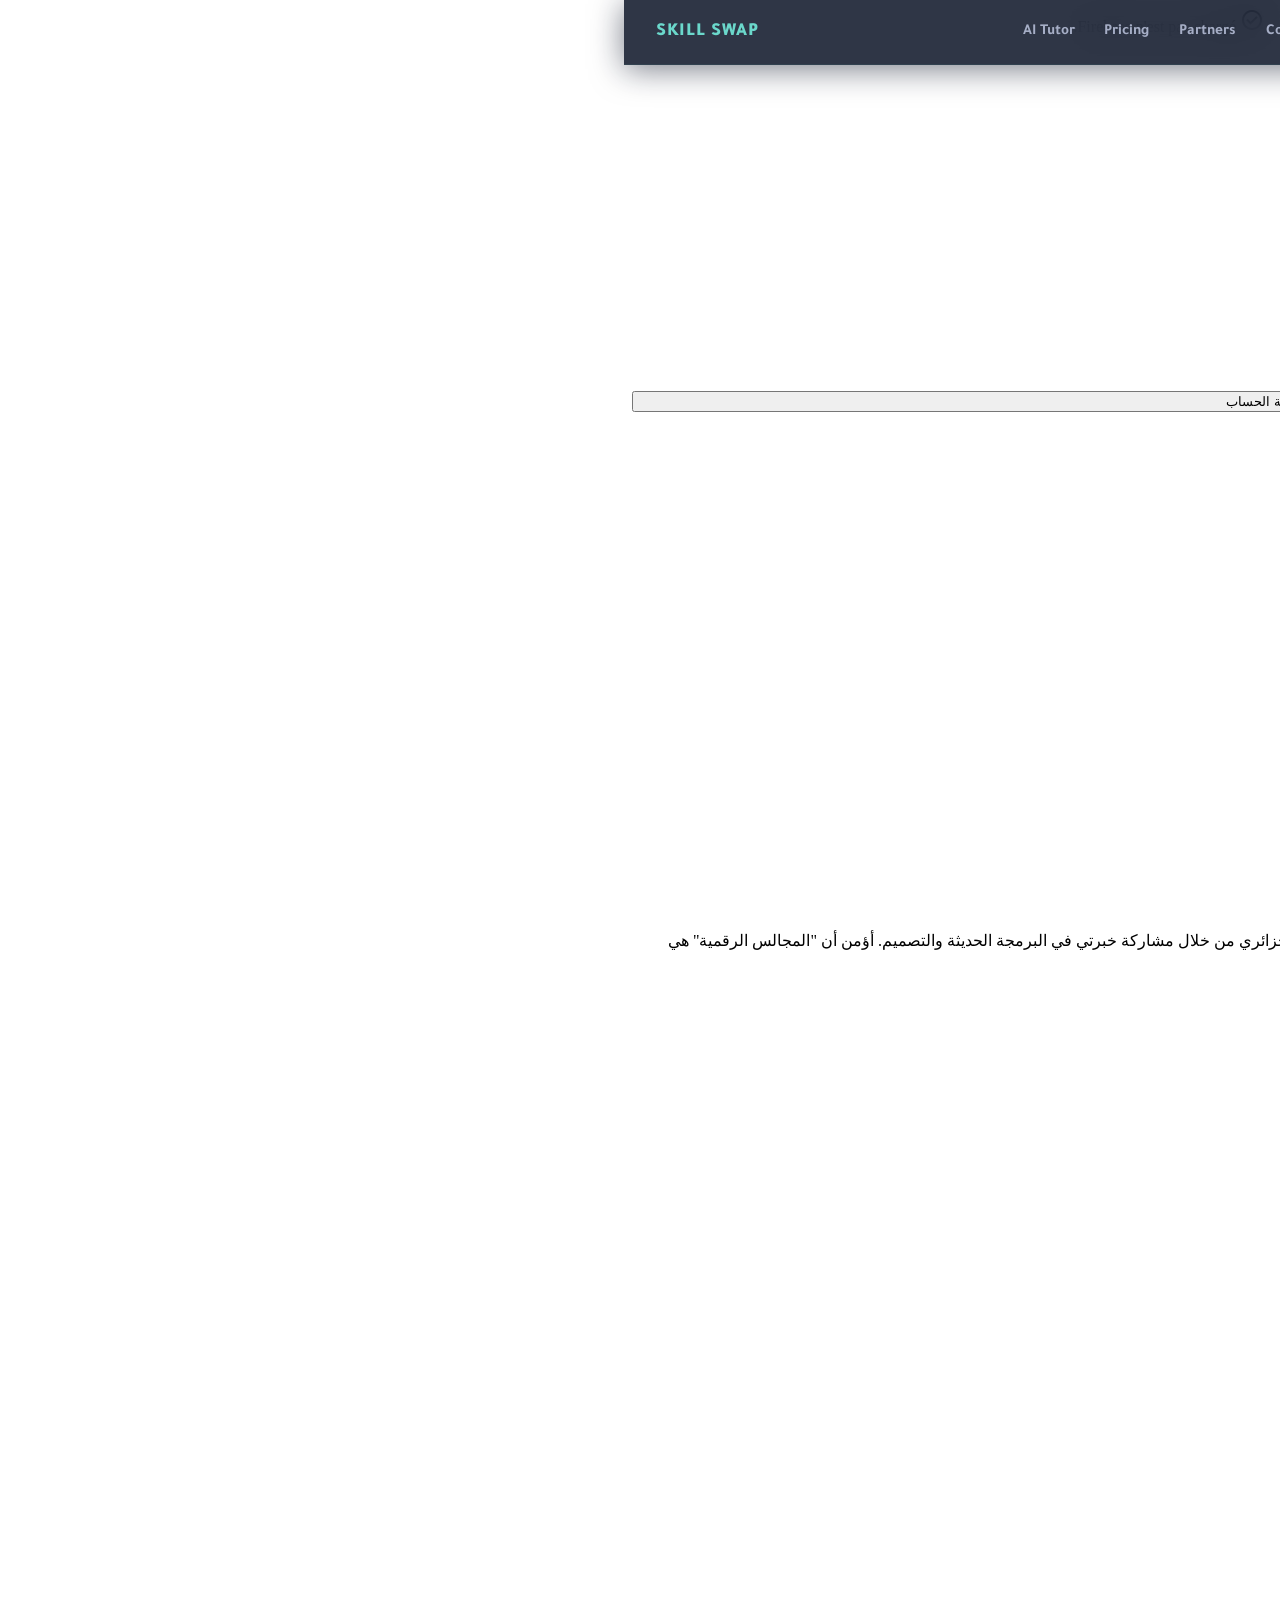
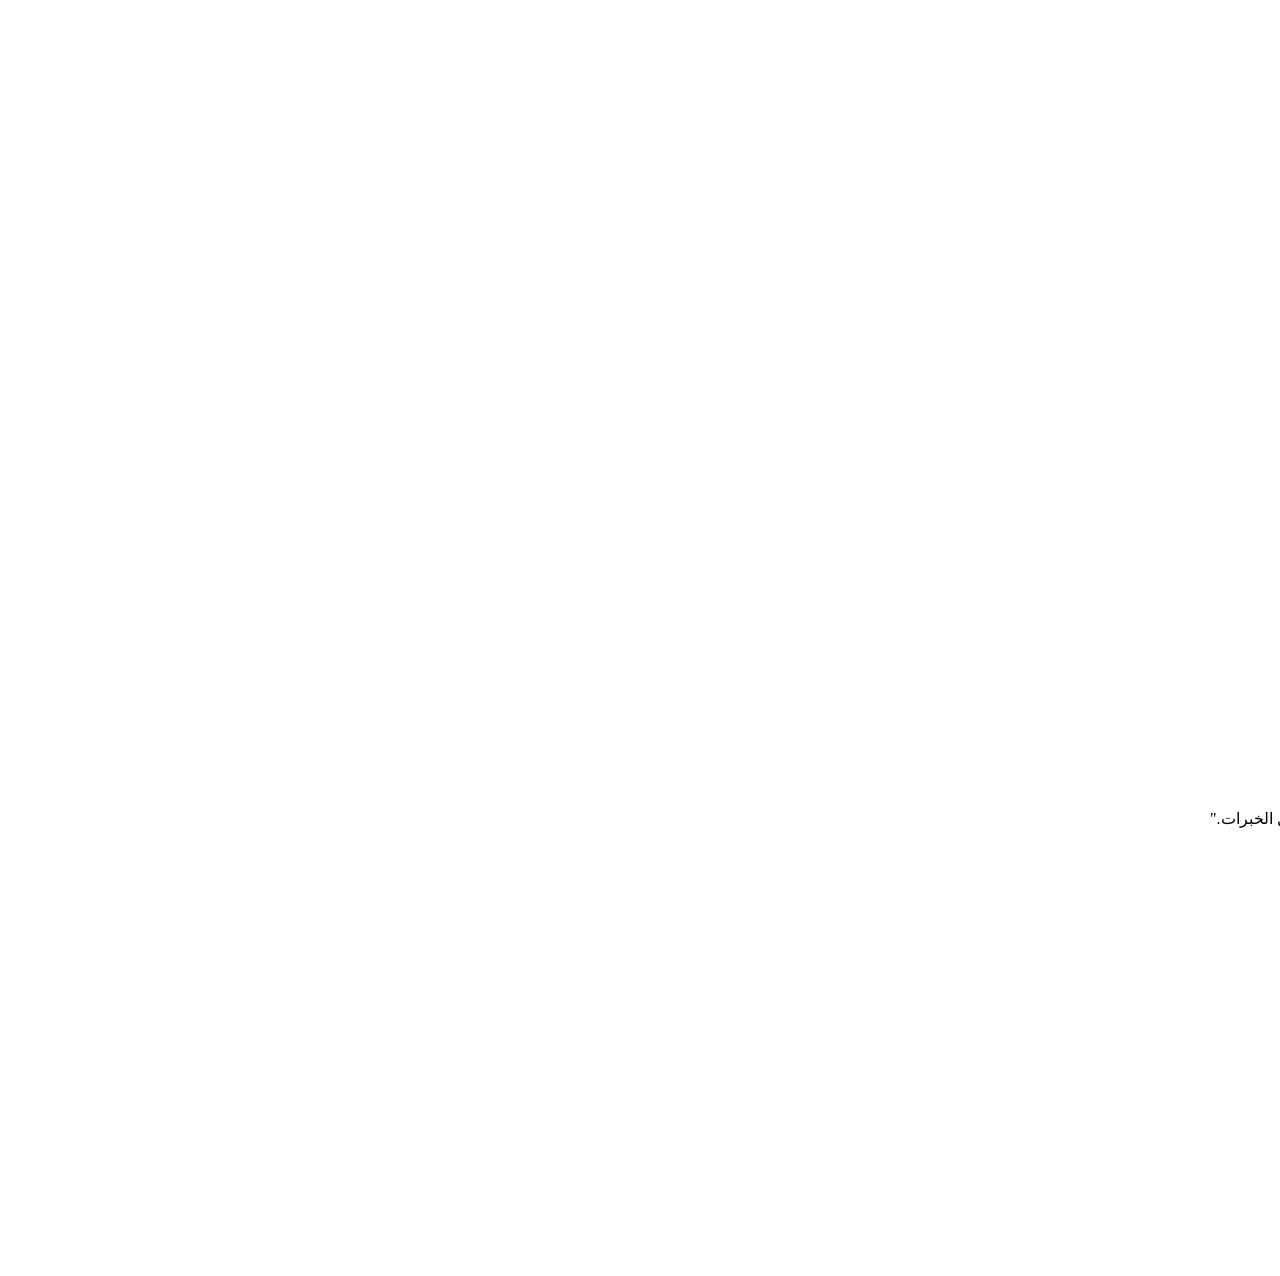
==== commit e00ff919: "Connect account page to Firestore" ====
--- a/account.html
+++ b/account.html
@@ -348,6 +348,7 @@
   <div class="mt-16 pt-8 border-t border-outline-variant/20 text-center text-[#dae2fd]/40 text-xs">© 2024 SkillSwap. Designed for the Algerian intellectual spirit.</div>
 </footer>
 
+<script type="module" src="firebase-config.js"></script>
 <script src="shared.js"></script>
 <script src="script-account.js"></script>
 </body>
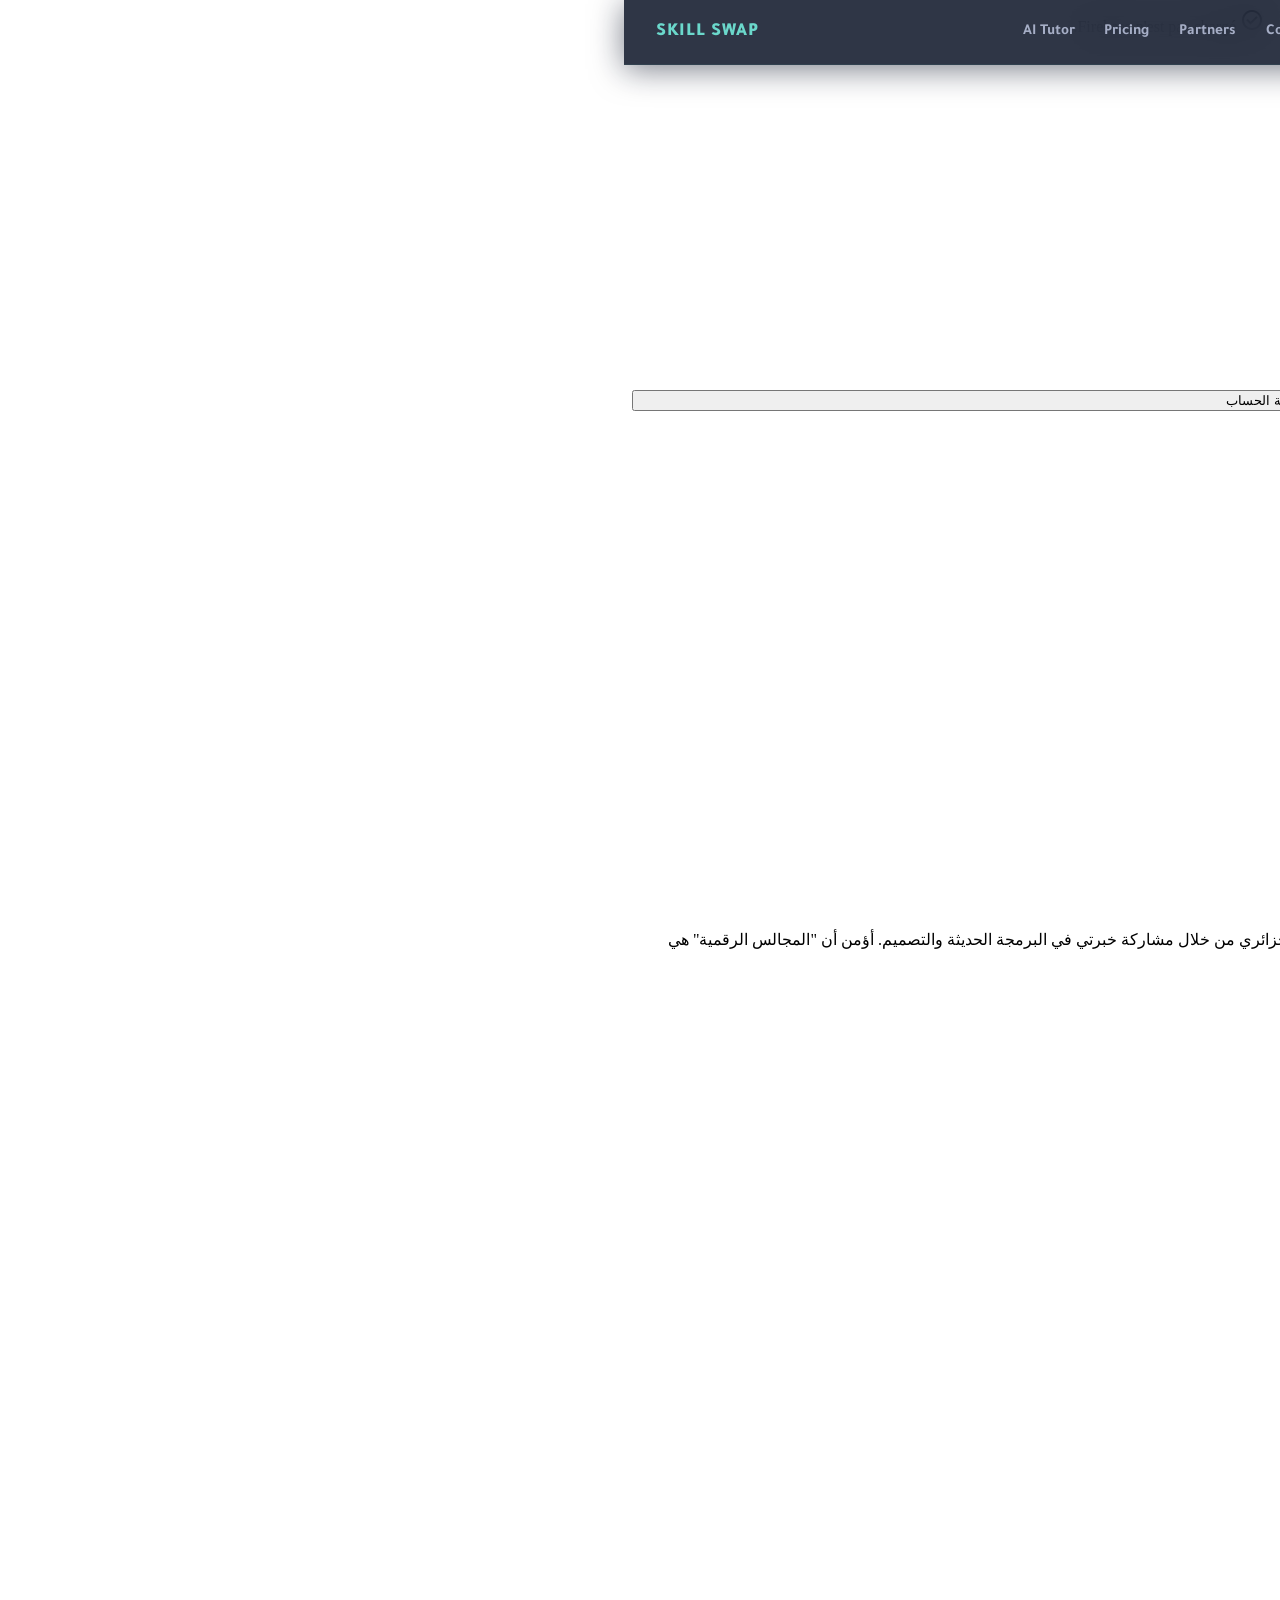
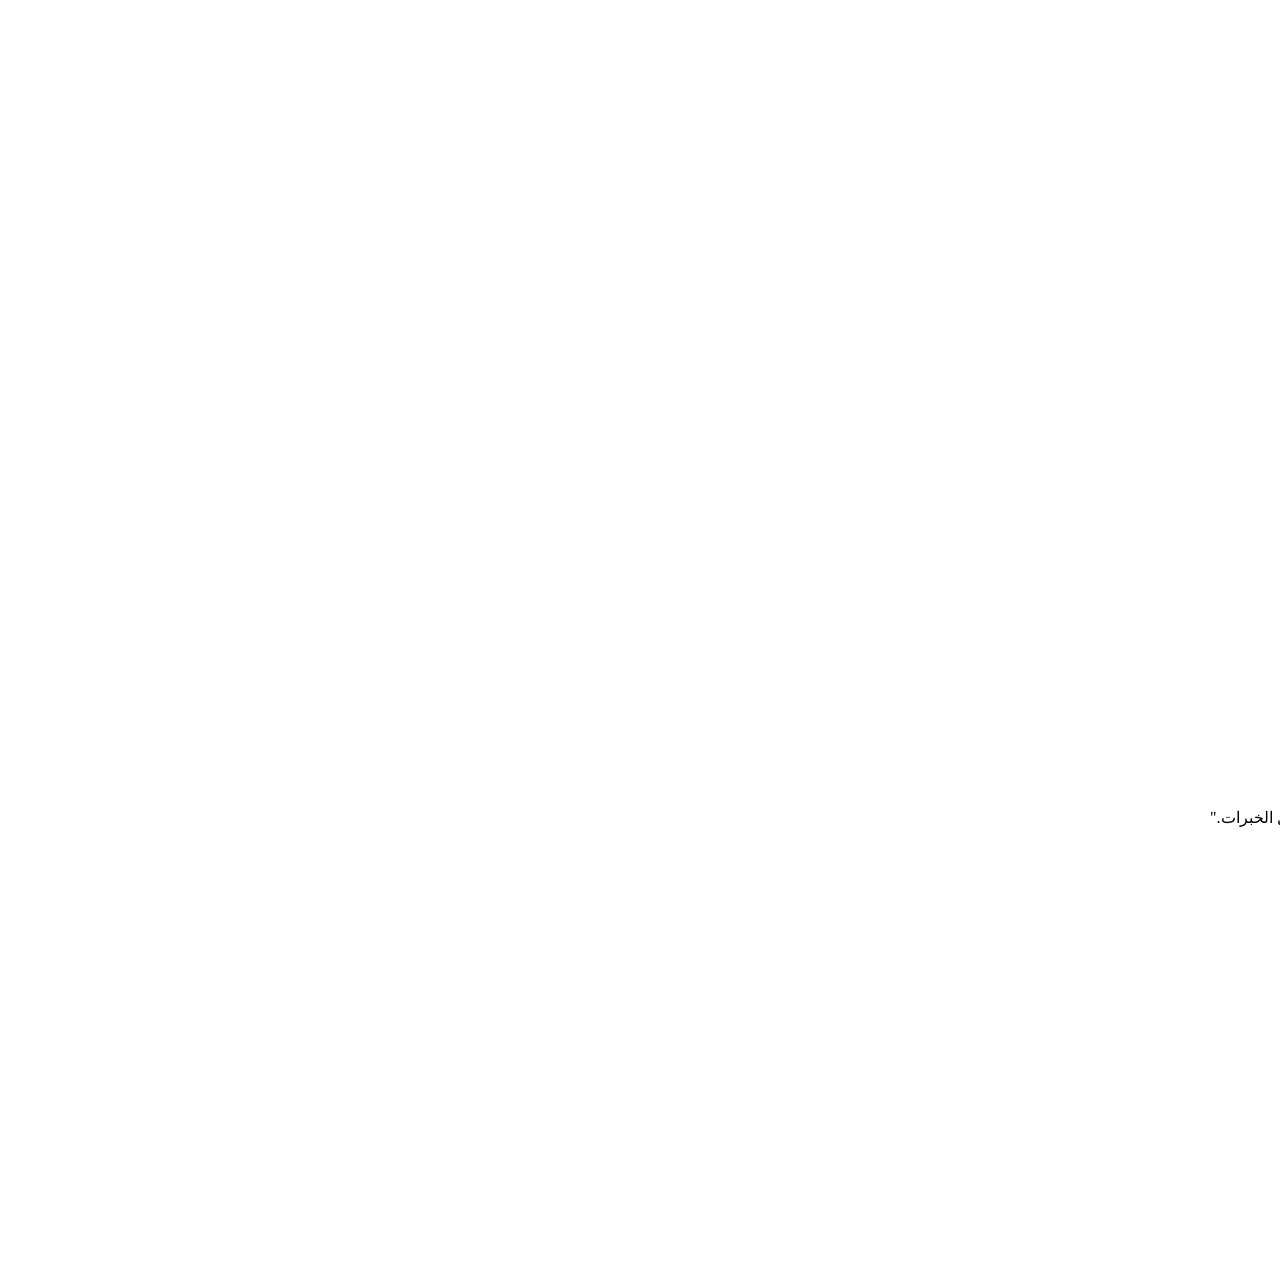
==== commit 2dbbaeea: "Add logout button and profile avatar" ====
--- a/account.html
+++ b/account.html
@@ -68,7 +68,7 @@
       <div class="flex flex-col md:flex-row items-end gap-6 pb-8">
         <div class="relative">
           <div class="w-32 h-32 md:w-40 md:h-40 rounded-full border-4 border-surface overflow-hidden shadow-2xl avatar-ring">
-            <img class="w-full h-full object-cover" src="https://lh3.googleusercontent.com/aida-public/[base64]" alt="ياسين"/>
+            <img id="profile-avatar" class="w-full h-full object-cover" src="https://lh3.googleusercontent.com/aida-public/[base64]" alt="profile"/>
           </div>
           <div class="absolute bottom-2 right-2 w-6 h-6 bg-green-500 border-4 border-surface rounded-full shadow-lg animate-pulse"></div>
         </div>
@@ -94,8 +94,17 @@
               </div>
             </div>
             <div class="flex gap-3 h-fit">
-              <button onclick="shareProfile()" class="px-6 py-2.5 rounded-full border border-outline-variant bg-surface-container-high hover:bg-surface-bright transition-all font-bold text-sm">مشاركة الملف</button>
-              <button onclick="openEditModal()" class="maghreb-glow px-8 py-2.5 rounded-full text-on-primary-container font-black text-sm shadow-xl shadow-primary/20 hover:scale-105 transition-transform">تعديل الملف الشخصي</button>
+              <button onclick="shareProfile()" class="px-6 py-2.5 rounded-full border border-outline-variant bg-surface-container-high hover:bg-surface-bright transition-all font-bold text-sm">
+               مشاركة الملف
+              </button>
+
+              <button onclick="openEditModal()" class="maghreb-glow px-8 py-2.5 rounded-full text-on-primary-container font-black text-sm shadow-xl shadow-primary/20 hover:scale-105 transition-transform">
+              تعديل الملف الشخصي
+             </button>
+
+             <button onclick="SS.logout()" class="px-6 py-2.5 rounded-full border border-red-400/40 bg-red-500/10 text-red-300 hover:bg-red-500/20 transition-all font-bold text-sm">
+             تسجيل الخروج
+             </button>
             </div>
           </div>
         </div>
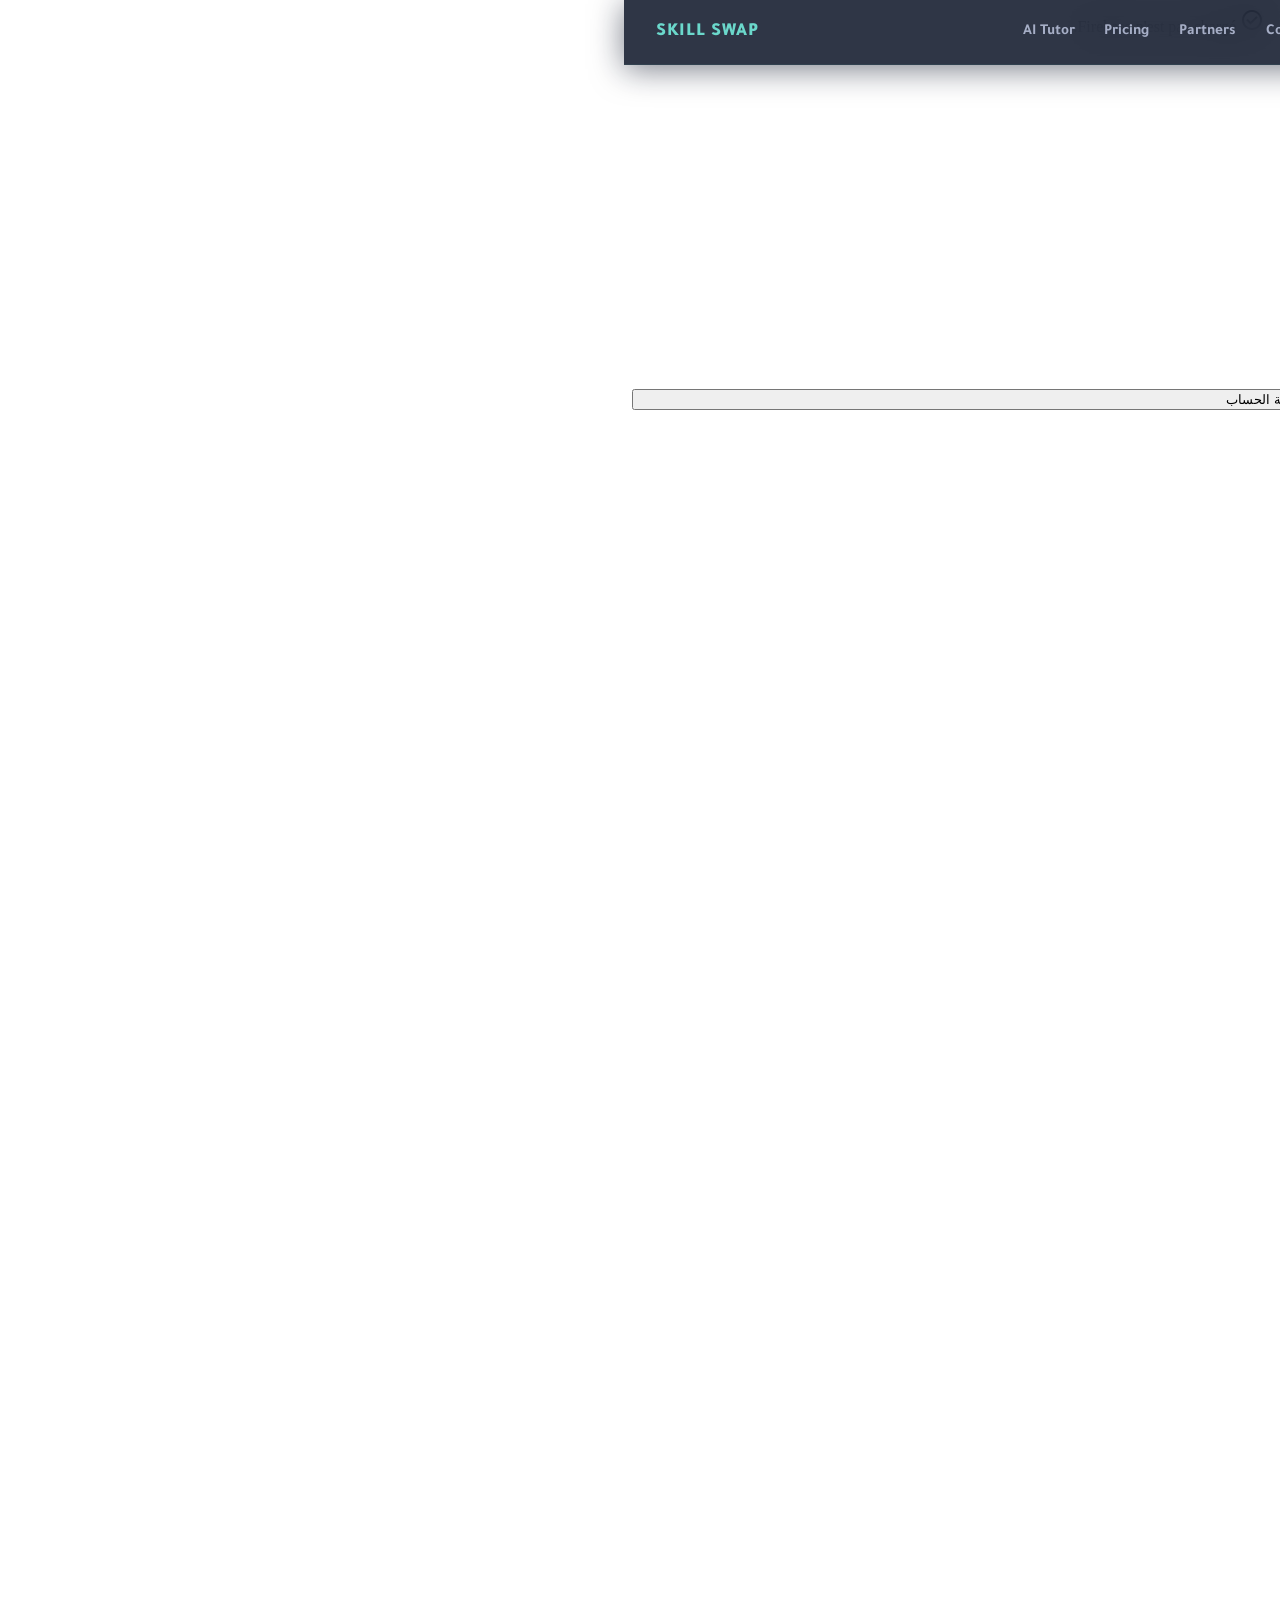
==== commit 615f4529: "Remove static Yacine account placeholders" ====
--- a/account.html
+++ b/account.html
@@ -37,15 +37,23 @@
     <div class="space-y-4">
       <div class="flex flex-col gap-2 text-right">
         <label class="text-sm font-bold text-on-surface-variant">الاسم الكامل</label>
-        <input id="edit-name" type="text" value="ياسين بن علي" class="bg-surface-container-high border border-outline-variant/30 rounded-xl px-4 py-3 text-on-surface focus:ring-primary focus:border-primary text-right"/>
+        <input id="edit-name" type="text" value="" class="bg-surface-container-high border border-outline-variant/30 rounded-xl px-4 py-3 text-on-surface focus:ring-primary focus:border-primary text-right"/>
       </div>
       <div class="flex flex-col gap-2 text-right">
         <label class="text-sm font-bold text-on-surface-variant">الولاية</label>
-        <input id="edit-city" type="text" value="وهران، الجزائر" class="bg-surface-container-high border border-outline-variant/30 rounded-xl px-4 py-3 text-on-surface focus:ring-primary focus:border-primary text-right"/>
+        <input id="edit-city" type="text" value="" class="bg-surface-container-high border border-outline-variant/30 rounded-xl px-4 py-3 text-on-surface focus:ring-primary focus:border-primary text-right"/>
       </div>
       <div class="flex flex-col gap-2 text-right">
         <label class="text-sm font-bold text-on-surface-variant">نبذة عني</label>
-        <textarea id="edit-bio" rows="3" class="bg-surface-container-high border border-outline-variant/30 rounded-xl px-4 py-3 text-on-surface focus:ring-primary focus:border-primary text-right resize-none">مصمم واجهات بخبرة تزيد عن 5 سنوات في السوق الجزائري والعربي.</textarea>
+        <textarea id="edit-bio" rows="3" class="bg-surface-container-high border border-outline-variant/30 rounded-xl px-4 py-3 text-on-surface focus:ring-primary focus:border-primary text-right resize-none"></textarea>
+      </div>
+      <div class="flex flex-col gap-2 text-right">
+        <label class="text-sm font-bold text-on-surface-variant">أقدم مهارة في</label>
+        <input id="edit-skill" type="text" placeholder="مثال: Python, UI Design, Marketing..." class="bg-surface-container-high border border-outline-variant/30 rounded-xl px-4 py-3 text-on-surface focus:ring-primary focus:border-primary text-right"/>
+      </div>
+      <div class="flex flex-col gap-2 text-right">
+        <label class="text-sm font-bold text-on-surface-variant">أريد تعلم</label>
+        <input id="edit-wants" type="text" placeholder="مثال: English, React, Business..." class="bg-surface-container-high border border-outline-variant/30 rounded-xl px-4 py-3 text-on-surface focus:ring-primary focus:border-primary text-right"/>
       </div>
       <button onclick="saveProfile()" class="w-full py-4 rounded-full maghreb-glow text-on-primary-container font-headline font-black text-lg hover:scale-105 transition-transform mt-4">
         حفظ التغييرات
@@ -75,8 +83,8 @@
         <div class="flex-1 text-right md:mb-4">
           <div class="flex flex-col md:flex-row md:items-center justify-between gap-4">
             <div>
-              <h1 id="profile-name" class="text-3xl md:text-5xl font-black text-on-background mb-1 font-headline">ياسين بن علي</h1>
-              <p class="text-primary text-lg md:text-xl font-medium">مطور واجهات ومصمم تجربة مستخدم | متعلم للذكاء الاصطناعي</p>
+              <h1 id="profile-name" class="text-3xl md:text-5xl font-black text-on-background mb-1 font-headline">جاري تحميل الملف الشخصي...</h1>
+              <p id="profile-headline" class="text-primary text-lg md:text-xl font-medium">SkillSwap Member</p>
               <div class="flex flex-wrap gap-3 mt-4">
                 <span class="bg-surface-container-high px-4 py-1.5 rounded-full text-xs font-bold flex items-center gap-2">
                   <span class="material-symbols-outlined text-primary text-sm">location_on</span>
@@ -143,20 +151,22 @@
         <!-- Skills Card -->
         <div class="bg-surface-container-low rounded-xl p-6">
           <h3 class="text-lg font-bold mb-6 font-headline">المهارات</h3>
-          <div class="mb-8">
-            <p class="text-xs font-bold text-primary mb-3">أقدم مهارات في:</p>
-            <div class="flex flex-wrap gap-2">
-              <span class="bg-primary/10 text-primary px-3 py-1.5 rounded-lg text-xs font-bold flex items-center gap-2">تصميم UI <span class="bg-primary/20 px-1 rounded text-[10px]">خبير</span></span>
-              <span class="bg-primary/10 text-primary px-3 py-1.5 rounded-lg text-xs font-bold flex items-center gap-2">React.js <span class="bg-primary/20 px-1 rounded text-[10px]">متقدم</span></span>
-              <span class="bg-primary/10 text-primary px-3 py-1.5 rounded-lg text-xs font-bold flex items-center gap-2">Tailwind <span class="bg-primary/20 px-1 rounded text-[10px]">خبير</span></span>
-            </div>
-          </div>
-          <div>
-            <p class="text-xs font-bold text-secondary mb-3">أبحث عن تعلم:</p>
-            <div class="flex flex-wrap gap-2">
-              <span class="bg-secondary/10 text-secondary px-3 py-1.5 rounded-lg text-xs font-bold">التسويق الرقمي</span>
-              <span class="bg-secondary/10 text-secondary px-3 py-1.5 rounded-lg text-xs font-bold">اللغة الألمانية</span>
-              <span class="bg-secondary/10 text-secondary px-3 py-1.5 rounded-lg text-xs font-bold">أساسيات AI</span>
+
+            <div class="mb-8">
+              <p class="text-xs font-bold text-primary mb-3">أقدم مهارة في:</p>
+              <div class="flex flex-wrap gap-2">
+                <span id="profile-offers" class="bg-primary/10 text-primary px-3 py-1.5 rounded-lg text-xs font-bold flex items-center gap-2">
+                  لم يحدد المهارة بعد
+                </span>
+              </div>
+            </div>
+
+            <div>
+              <p class="text-xs font-bold text-secondary mb-3">أبحث عن تعلم:</p>
+              <div class="flex flex-wrap gap-2">
+                <span id="profile-wants" class="bg-secondary/10 text-secondary px-3 py-1.5 rounded-lg text-xs font-bold">
+                    لم يحدد بعد ما يريد تعلمه
+                </span>
             </div>
           </div>
         </div>
@@ -185,9 +195,9 @@
       <div class="flex-1 flex flex-col gap-8">
         <!-- Bio Section -->
         <div class="bg-surface-container-low p-8 rounded-xl">
-          <h3 class="text-xl font-black mb-4 font-headline">عن ياسين</h3>
+          <h3 id="profile-about-title" class="text-xl font-black mb-4 font-headline">عني</h3>
           <p id="profile-bio" class="text-on-surface-variant leading-relaxed font-medium">
-            مصمم واجهات بخبرة تزيد عن 5 سنوات في السوق الجزائري والعربي. شغوف بتمكين الشباب الجزائري من خلال مشاركة خبرتي في البرمجة الحديثة والتصميم. أؤمن أن "المجالس الرقمية" هي مستقبل التعليم، حيث نتبادل المعرفة كما نتبادل التحية في شوارع القصبة العريقة.
+            جاري تحميل النبذة الشخصية...
           </p>
         </div>
 
@@ -294,29 +304,14 @@
         <!-- Reviews Section -->
         <div class="bg-surface-container-low p-8 rounded-xl">
           <h3 class="text-xl font-black mb-6 font-headline">تقييمات المتعلمين</h3>
-          <div class="space-y-6">
-            <div class="bg-surface-container-high/50 p-6 rounded-xl review-card">
-              <div class="flex justify-between items-start mb-4">
-                <div class="flex gap-3">
-                  <div class="w-10 h-10 rounded-full overflow-hidden bg-primary-container/20">
-                    <img class="w-full h-full object-cover" src="https://lh3.googleusercontent.com/aida-public/[base64]" alt=""/>
-                  </div>
-                  <div>
-                    <p class="font-bold text-sm">آمال حداد</p>
-                    <p class="text-[10px] text-on-surface-variant">قبل أسبوعين</p>
-                  </div>
-                </div>
-                <div class="flex text-secondary">
-                  <span class="material-symbols-outlined text-xs" style="font-variation-settings:'FILL' 1;">star</span>
-                  <span class="material-symbols-outlined text-xs" style="font-variation-settings:'FILL' 1;">star</span>
-                  <span class="material-symbols-outlined text-xs" style="font-variation-settings:'FILL' 1;">star</span>
-                  <span class="material-symbols-outlined text-xs" style="font-variation-settings:'FILL' 1;">star</span>
-                  <span class="material-symbols-outlined text-xs" style="font-variation-settings:'FILL' 1;">star</span>
-                </div>
-              </div>
-              <p class="text-sm text-on-surface-variant italic">"ياسين معلم رائع. شرحه لأساسيات الـ UI كان مبسطاً وعملياً جداً. استفدت كثيراً من جلسة تبادل الخبرات."</p>
-            </div>
-          </div>
+
+           <div class="bg-surface-container-high/50 p-6 rounded-xl text-center">
+              <span class="material-symbols-outlined text-primary text-4xl mb-3">rate_review</span>
+                 <p class="text-on-surface-variant text-sm">
+                    لا توجد تقييمات لهذا المستخدم بعد.
+                 </p>
+             </div>
+            </div>
         </div>
       </div>
     </div>
